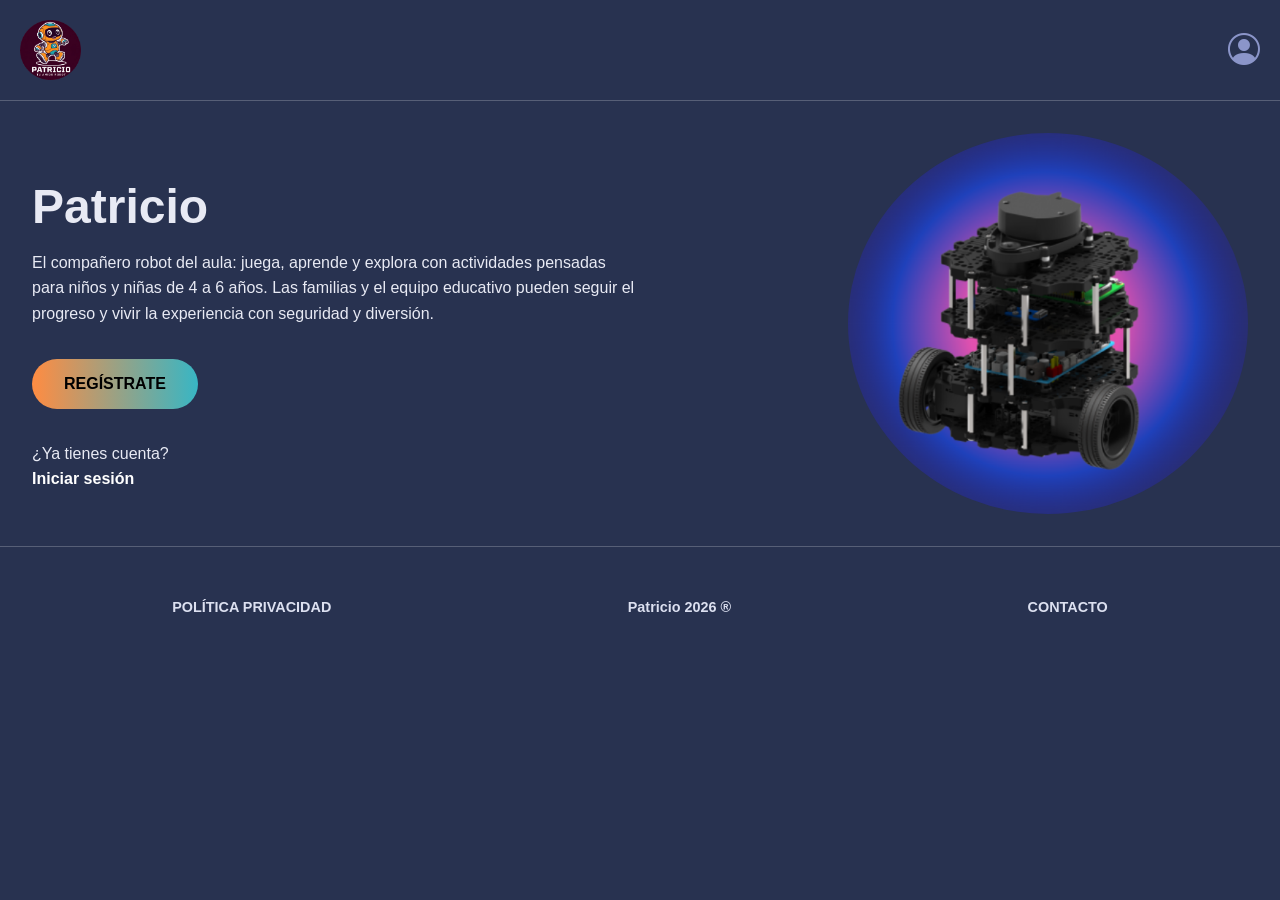
==== patricio_web/index.html @ 73c4fa8b "Creada la web" ====
<!DOCTYPE html>
<html lang="es">
<head>
  <meta charset="UTF-8">
  <meta name="description" content="Patricio: robot educativo para niños y niñas de 4 a 6 años.">
  <title>Patricio | Inicio</title>
  <link rel="stylesheet" href="css/styles_generales.css">
  <link rel="stylesheet" href="css/styles_index.css">
  <link rel="stylesheet" href="css/styles_login.css">
  <link href="https://cdn.jsdelivr.net/npm/bootstrap-icons/font/bootstrap-icons.css" rel="stylesheet">
  <link rel="icon" href="images/logo_patricio.png" type="image/png">
</head>
<body>
  <header>
    <a href="index.html">
  <img src="images/logo_patricio.png" alt="Patricio" class="logo">
</a>
    <div class="user-icon" id="userIcon">
      <i class="bi bi-person-circle"></i>
    </div>
  </header>

  <main>
    <section class="content">
      <h1>Patricio</h1>
      <p>
        El compañero robot del aula: juega, aprende y explora con actividades pensadas para
        niños y niñas de 4 a 6 años. Las familias y el equipo educativo pueden seguir el progreso
        y vivir la experiencia con seguridad y diversión.
      </p>
      <a  class="btn-registrate" id="openRegister">REGÍSTRATE</a>
      <p class="login-text">¿Ya tienes cuenta? <br> <a id="loginLink">Iniciar sesión</a></p>
    </section>

    <img src="images/robot.png" alt="Patricio, robot educativo" class="robot-img">
  </main>

  <footer>
    <a href="politica_privacidad.html">POLÍTICA PRIVACIDAD</a>
    <span>Patricio 2026 ®</span>
    <a href="contacto.html" class="contact-link">CONTACTO</a>
  </footer>

  <!-- Modal de Registro -->
  <div class="modal" id="registerModal">
    <div class="modal-content">
      <span class="close" id="closeRegister">&times;</span>
      <h2>Registrarse</h2>
      <div class="form-grid">
        <div class="nombre">
          <label for="nombre">Nombre</label>
          <input type="text" id="nombre" placeholder="Nombre (tutor o centro)*">
        </div>

        <div class="apellido">
          <label for="apellido">Apellido</label>
          <input type="text" id="apellido" placeholder="Apellido*">
        </div>

        <div class="email full-width">
          <label for="email">Email</label>
          <input type="email" id="email" placeholder="Email*">
        </div>

        <div class="sip">
          <label for="codigo_aula">Código de grupo o aula</label>
          <input type="text" id="codigo_aula" placeholder="Ej. AULA-AZUL-01*">
        </div>

        <div class="telefono">
          <label for="telefono">Teléfono</label>
          <input type="tel" id="telefono" placeholder="Teléfono (opcional)">
        </div>

        <div class="password1">
          <label for="password1">Contraseña</label>
          <input type="password" id="password1" placeholder="Contraseña*">
        </div>

        <div class="password2">
          <label for="password2">Repite la contraseña</label>
          <input type="password" id="password2" placeholder="Repite la contraseña*">
        </div>
      </div>
      <ul class="password-requirements">
        <li>➤ Mínimo 8 caracteres</li>
        <li>➤ Una letra mayúscula</li>
        <li>➤ Una letra minúscula</li>
        <li>➤ Un número</li>
      </ul>
      <p id="registroError" class="error-message"></p>
      <button id="registerBtn">Enviar</button>
    </div>
  </div>

  <!-- Modal de Login -->
  <div class="modal" id="loginModal">
    <div class="modal-content">
      <span class="close" id="closeModal">&times;</span>
      <h2>Iniciar sesión</h2>
      <img src="images/robot_login.png" alt="Patricio"><br><br>
      <label for="username">Usuario</label>
      <input type="text" id="username" placeholder="admin, educador o familia">
      <label for="password">Contraseña</label>
      <input type="password" id="password" placeholder="Contraseña">
      <p id="errorMessage" class="error-message"></p>
      <button id="loginBtn">Entrar</button>
    </div>
  </div>

  <script src="js/script_singup_login_logout.js"></script>
</body>
</html>
---- patricio_web/css/styles_generales.css ----
/* Paleta: azules y morados suaves (tono logo Patricio), sin rosa/magenta */
:root {
  --color-fondo: #283250;
  --color-borde-suave: rgba(255, 255, 255, 0.22);
  --color-icono-usuario: #8b95c9;
  --color-boton-inicio: #5d4e85;
  --color-boton-fin: #3d5f8c;
}

/*Body*/
body {
  margin: 0;
  font-family: 'Arial Black', sans-serif;
  background-color: var(--color-fondo);
  color: #e8eaf4;
  display: flex;
  flex-direction: column;
  height: 100vh;
}
/* Header */
header {
    display: flex;
    justify-content: space-between;
    align-items: center;
    padding: 1rem;
    border-bottom: 1px solid var(--color-borde-suave);
    height: 100px; /* Altura fija para header */
    padding: 0 20px; /* Espaciado interno opcional */
}

.logo {
    height: 60px;
    width: auto;
    max-width: min(260px, 55vw);
    object-fit: contain;
    display: block;
}

.user-icon {
    font-size: 2rem;
    cursor: pointer;
    color: var(--color-icono-usuario);
}

/* Footer */
footer {
    border-top: 1px solid var(--color-borde-suave);
    padding: 1rem;
    text-align: center;
    font-size: 0.9rem;
    display: flex;
    justify-content: space-around; /* Espaciado equitativo entre los elementos */
    align-items: center;
    padding: 10px 20px;
    height: 100px; /* Altura fija para footer */
}

footer a {
    text-decoration: none; /* Quitar subrayado */
    color: #dce0f0;
    font-weight: bold; /* Opcional: hacer el texto más visible */
    margin: 0 0.5rem;
}

footer span {
    text-decoration: none; /* Quitar subrayado */
    color: #dce0f0;
    font-weight: bold; /* Opcional: hacer el texto más visible */
}

/* Botones */
.boton {
  display: inline-block;
  background: linear-gradient(135deg, var(--color-boton-inicio) 0%, var(--color-boton-fin) 100%);
  padding: 1rem 2rem;
  color: #f4f5fb;
  font-weight: bold;
  border-radius: 30px;
  text-decoration: none;
  margin: 1rem 0;
  border: none; /* Eliminar cualquier borde predeterminado */
  outline: none; /* Eliminar el contorno al hacer clic */
}
---- patricio_web/css/styles_index.css ----
main {
    display: flex;
    justify-content: space-between;
    align-items: center;
    padding: 2rem;
}

.content {
    max-width: 50%;
}

h1 {
    font-size: 3rem;
    margin-bottom: 1rem;
}

p {
    font-size: 1rem;
    line-height: 1.6;
}

.btn-registrate {
    display: inline-block;
    background: linear-gradient(90deg, #ff8c42, #38b6c4);
    padding: 1rem 2rem;
    color: black;
    font-weight: bold;
    border-radius: 30px;
    text-decoration: none;
    margin: 1rem 0;
}

.login-text a {
    text-decoration: none; /* Quitar subrayado */
    color: white; /* Mantener el color */
    font-weight: bold; /* Opcional: hacer el texto más visible */
}

#loginModal h2 {
    border-bottom: 2px solid #ccc;
    padding-bottom: 0.5rem;
    margin-bottom: 1rem;
    text-align: center;
}

.robot-img {
    width: 400px;
    border-radius: 50%;
    animation: glow 2s ease-in-out infinite alternate;
}

@keyframes glow {
    from {
        filter: drop-shadow(0 0 10px #38b6c4);
    }
    to {
        filter: drop-shadow(0 0 28px #ff8c42);
    }
}

/* Modal Login */
.modal {
    display: none;
    position: fixed;
    z-index: 1000;
    left: 0;
    top: 0;
    width: 100%;
    height: 100%;
    background-color: rgba(0, 0, 0, 0.7);
    justify-content: center;
    align-items: center;
}

.modal-content {
    position: relative;
    background-color: #2c366b;
    padding: 2rem;
    border-radius: 10px;
    text-align: center;
    color: white;
    width: 300px;
}

.modal-content input {
    width: 80%;
    padding: 0.5rem;
    margin: 1rem 0;
    border-radius: 5px;
    border: none;
}

.modal-content button {
    background: linear-gradient(90deg, #ff8c42, #38b6c4);
    border: none;
    padding: 0.5rem 1rem;
    font-weight: bold;
    cursor: pointer;
    border-radius: 20px;
}

.close {
    position: absolute;
    top: 10px;
    right: 10px;
    font-size: 1.5rem;
    cursor: pointer;
    color: #fff;
    background: none;
    border: none;
}

.error-message {
    color: red;
    font-size: 14px;
    margin-top: 10px;
    display: none;
}

.password-requirements {
    list-style: none;
    padding-left: 0;
    text-align: left;
    font-size: 13px;
    color: #ddd;
    margin-top: 10px;
    margin-bottom: 10px;
}

.password-requirements li::before {
    content: "✓ ";
    color: #bbb;
}

.form-grid {
    display: grid;
    grid-template-columns: 1fr 1fr;
    gap: 10px;
    margin-bottom: 1rem;
}

.form-grid input {
    padding: 0.5rem;
    border: 1px solid #ccc;
    border-radius: 5px;
    font-size: 1rem;
    width: 100%;
}

.modal-content input {
    width: 90%;
}

.full-width {
    grid-column: span 2;
}

#email {
    width: 95%;
}

.password1 {
    display: flex;
    flex-direction: column;
    justify-content: space-between;
    height: 100%;
}

.password1 label {
    display: flex;
    align-items: center;
    justify-content: center;
    height: 50%;
}

.password1 input {
    align-self: flex-end;
}
---- patricio_web/css/styles_login.css ----
/* Modal Login */
.modal {
    display: none;
    position: fixed;
    z-index: 1000;
    left: 0;
    top: 0;
    width: 100%;
    height: 100%;
    background-color: rgba(0, 0, 0, 0.7);
    justify-content: center;
    align-items: center;
}

.modal-content {
    position: relative;
    background-color: #2c366b;
    padding: 2rem;
    border-radius: 10px;
    text-align: center;
    color: white;
    width: 300px;
}

.modal-content input {
    width: 80%;
    padding: 0.5rem;
    margin: 1rem 0;
    border-radius: 5px;
    border: none;
}

.modal-content button {
    background: linear-gradient(90deg, #a833ff, #ff298a);
    border: none;
    padding: 0.5rem 1rem;
    font-weight: bold;
    cursor: pointer;
    border-radius: 20px;
}

.close {
    position: absolute;
    top: 10px;
    right: 10px;
    font-size: 1.5rem;
    cursor: pointer;
    color: #fff;
    background: none;
    border: none;
}

.error-message {
    color: red;
    font-size: 14px;
    margin-top: 10px;
    display: none;
}

.password-requirements {
    list-style: none;
    padding-left: 0;
    text-align: left;
    font-size: 13px;
    color: #ddd;
    margin-top: 10px;
    margin-bottom: 10px;
}

.password-requirements li::before {
    content: "✓ ";
    color: #bbb;
}

.form-grid {
    display: grid;
    grid-template-columns: 1fr 1fr;
    gap: 10px;
    margin-bottom: 1rem;
}

.form-grid input {
    padding: 0.5rem;
    border: 1px solid #ccc;
    border-radius: 5px;
    font-size: 1rem;
    width: 100%;
}

.modal-content input {
    width: 90%;
}

.full-width {
    grid-column: span 2;
}

#email {
    width: 95%;
}

.password1 {
    display: flex;
    flex-direction: column;
    justify-content: space-between;
    height: 100%;
}

.password1 label {
    display: flex;
    align-items: center;
    justify-content: center;
    height: 50%;
}

.password1 input {
    align-self: flex-end;
}
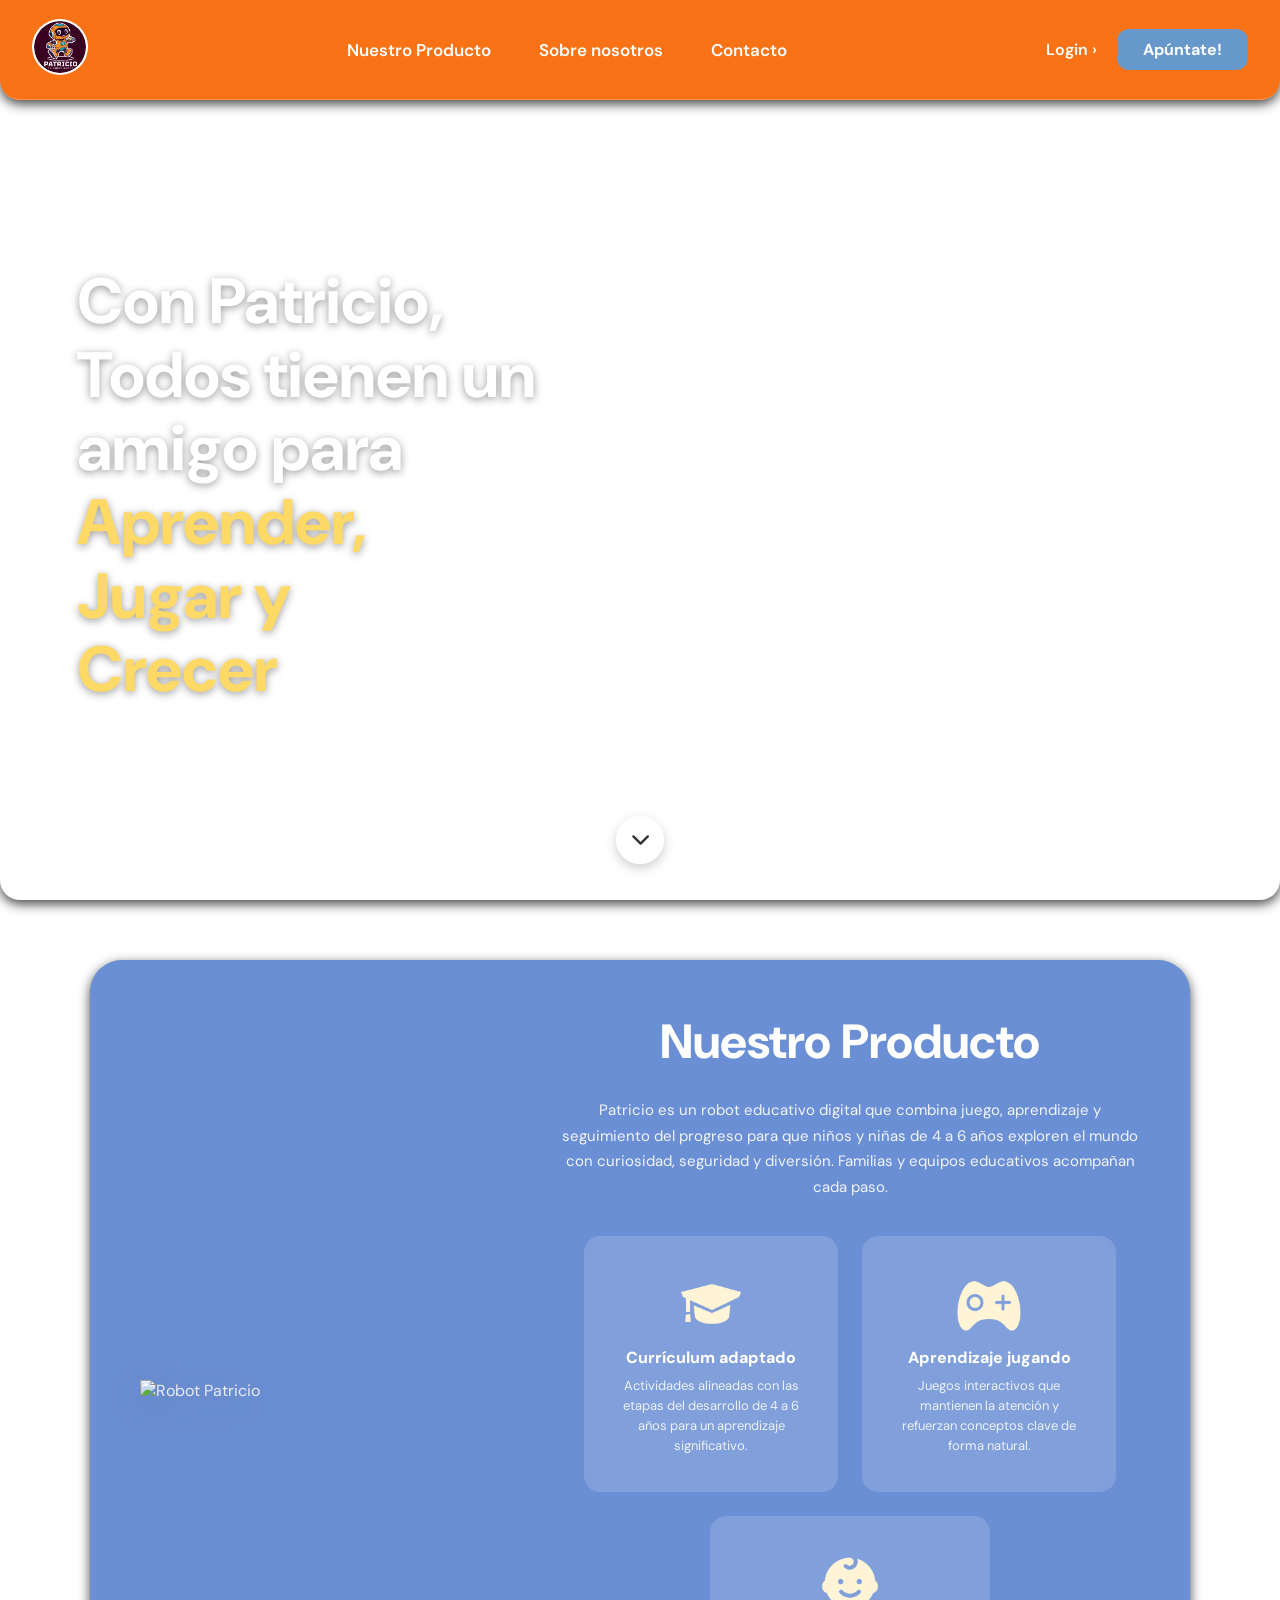
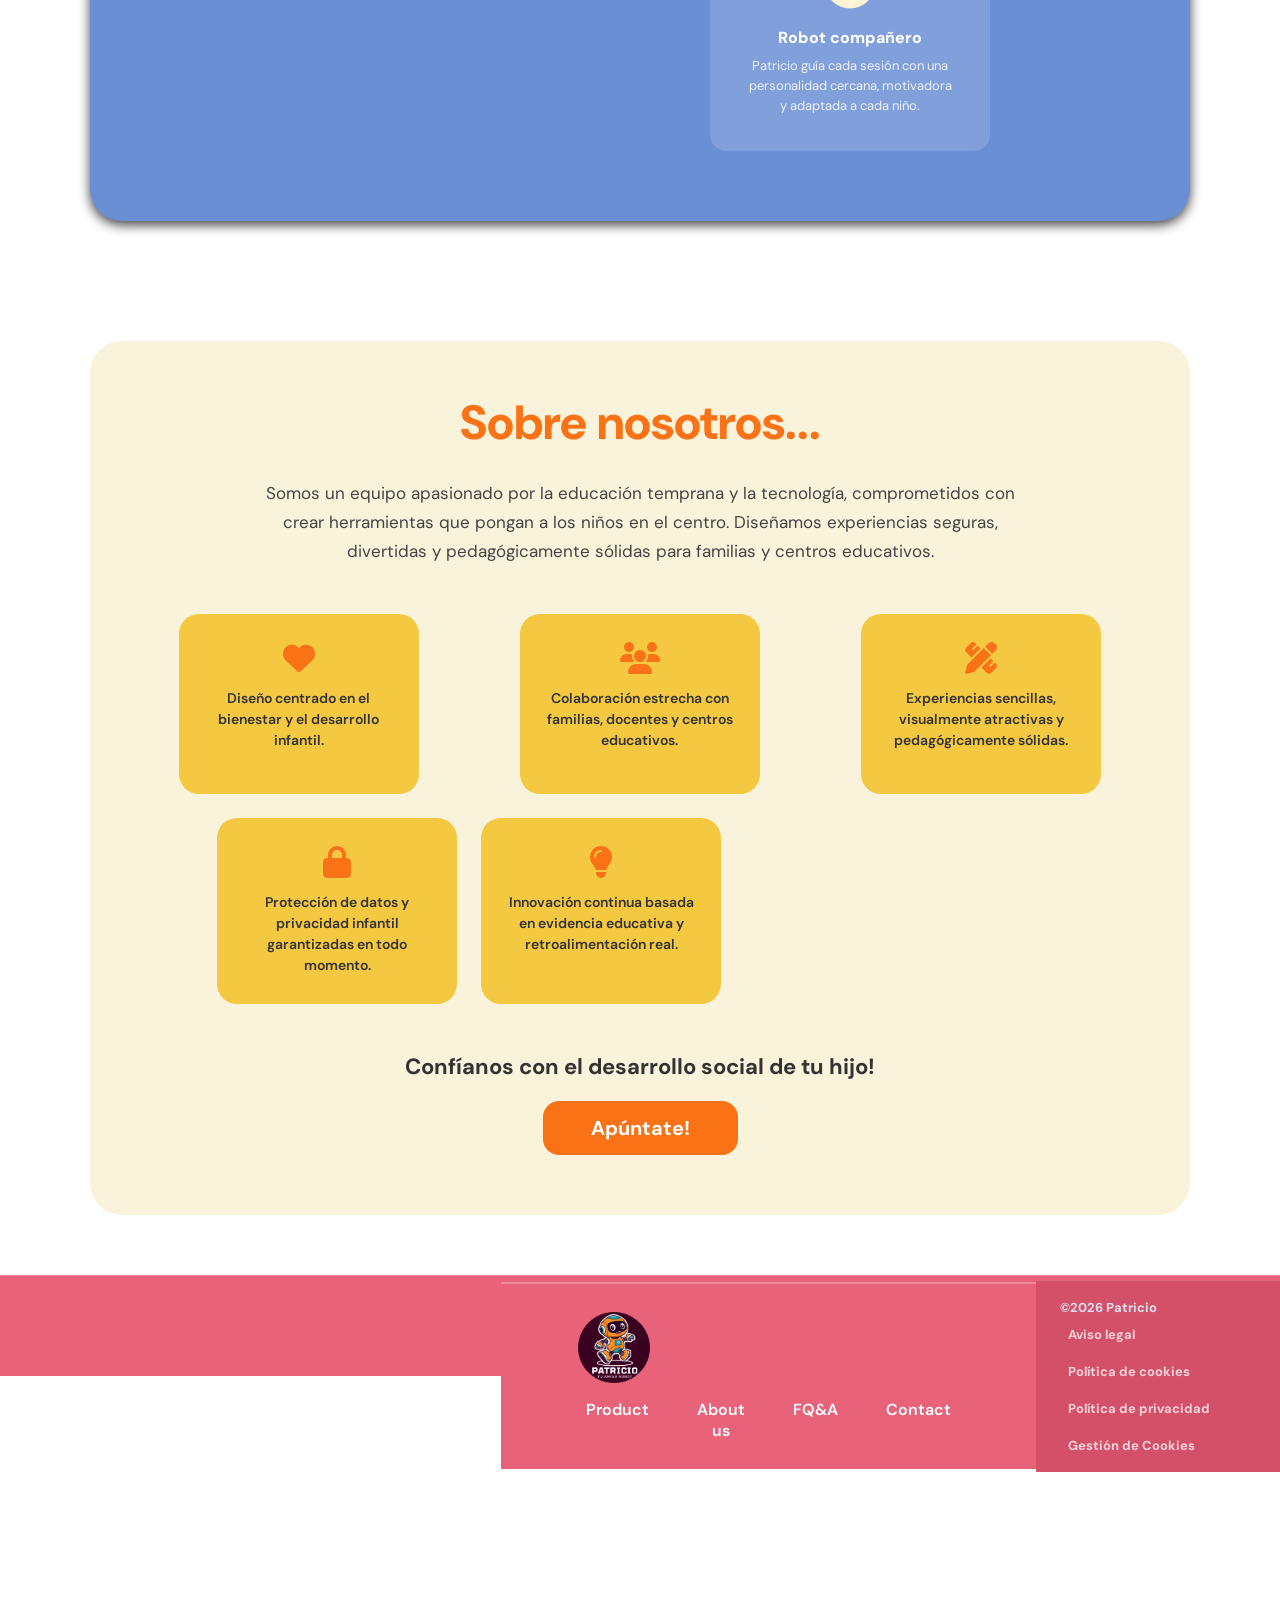
==== commit bb0bb509: "evolucion de index.html" ====
--- a/patricio_web/index.html
+++ b/patricio_web/index.html
@@ -2,112 +2,198 @@
 <html lang="es">
 <head>
   <meta charset="UTF-8">
+  <meta name="viewport" content="width=device-width, initial-scale=1.0">
   <meta name="description" content="Patricio: robot educativo para niños y niñas de 4 a 6 años.">
   <title>Patricio | Inicio</title>
+
   <link rel="stylesheet" href="css/styles_generales.css">
   <link rel="stylesheet" href="css/styles_index.css">
-  <link rel="stylesheet" href="css/styles_login.css">
-  <link href="https://cdn.jsdelivr.net/npm/bootstrap-icons/font/bootstrap-icons.css" rel="stylesheet">
+  <link rel="stylesheet" href="https://cdnjs.cloudflare.com/ajax/libs/font-awesome/6.4.0/css/all.min.css">
+  <link rel="preconnect" href="https://fonts.googleapis.com">
+  <link rel="preconnect" href="https://fonts.gstatic.com" crossorigin>
+  <link href="https://fonts.googleapis.com/css2?family=DM+Sans:wght@400;500;600;700;800&display=swap" rel="stylesheet">
+  <link href="https://fonts.googleapis.com/css2?family=Nunito:wght@400;600;700;800;900&family=Baloo+2:wght@700;800&display=swap" rel="stylesheet">
   <link rel="icon" href="images/logo_patricio.png" type="image/png">
 </head>
 <body>
-  <header>
-    <a href="index.html">
-  <img src="images/logo_patricio.png" alt="Patricio" class="logo">
-</a>
-    <div class="user-icon" id="userIcon">
-      <i class="bi bi-person-circle"></i>
+
+  <!-- ── NAVBAR ── -->
+  <header class="navbar">
+    <div class="nav-left">
+      <a href="index.html">
+        <img src="images/logo_patricio.png" class="logo-circle" alt="Patricio logo">
+      </a>
+    </div>
+
+    <nav class="nav-links">
+      <a href="#producto">Nuestro Producto</a>
+      <a href="#sobre">Sobre nosotros</a>
+      <a href="#contacto">Contacto</a>
+    </nav>
+
+    <div class="nav-right">
+      <a class="login" href="login.html">Login ›</a>
+      <a class="btn-signup" href="registro.html">Apúntate!</a>
     </div>
   </header>
 
-  <main>
-    <section class="content">
-      <h1>Patricio</h1>
-      <p>
-        El compañero robot del aula: juega, aprende y explora con actividades pensadas para
-        niños y niñas de 4 a 6 años. Las familias y el equipo educativo pueden seguir el progreso
-        y vivir la experiencia con seguridad y diversión.
+
+  <!-- ── HERO ── -->
+  <section class="hero">
+    <img src="images/children.png" class="hero-bg" alt="Niños jugando con Patricio">
+    <div class="hero-content">
+      <h1>Con Patricio,<br>Todos tienen un<br>amigo para<br><span>Aprender,<br>Jugar y<br>Crecer</span></h1>
+    </div>
+    <a href="#producto" class="hero-scroll-btn">
+      <i class="fa-solid fa-chevron-down"></i>
+    </a>
+  </section>
+
+
+  <!-- ── DECORATIVE DOODLES DIVIDER ── -->
+  <div class="doodle-divider1"></div>
+
+
+  <!-- ── NUESTRO PRODUCTO ── -->
+  <section id="producto" class="section-producto">
+    <div class="producto-card">
+      <div class="producto-inner">
+
+        <div class="producto-img-col">
+          <img src="images/bot 1.png" alt="Robot Patricio" class="producto-robot">
+        </div>
+
+        <div class="producto-text-col">
+          <h2 class="section-title center">Nuestro Producto</h2>
+          <p class="producto-desc">
+            Patricio es un robot educativo digital que combina juego, aprendizaje y seguimiento del progreso
+            para que niños y niñas de 4 a 6 años exploren el mundo con curiosidad, seguridad y diversión.
+            Familias y equipos educativos acompañan cada paso.
+          </p>
+
+          <div class="producto-grid1">
+            <div class="feature-v">
+              <img src="images/icons8-graduation-cap-100.png" alt="Robot Patricio" class="icon-feature">
+              <h4>Currículum adaptado</h4>
+              <p>Actividades alineadas con las etapas del desarrollo de 4 a 6 años para un aprendizaje significativo.</p>
+            </div>
+            <div class="feature-v">
+              <img src="images/icons8-game-100.png" alt="Robot Patricio" class="icon-feature">
+              <h4>Aprendizaje jugando</h4>
+              <p>Juegos interactivos que mantienen la atención y refuerzan conceptos clave de forma natural.</p>
+            </div>
+          </div>
+          <div class="producto-grid2">
+            <div class="feature-v">
+              <img src="images/icons8-child-100.png" alt="Robot Patricio" class="icon-feature">
+              <h4>Robot compañero</h4>
+              <p>Patricio guía cada sesión con una personalidad cercana, motivadora y adaptada a cada niño.</p>
+            </div>
+          </div>
+        </div>
+
+      </div>
+    </div>
+  </section>
+
+
+  <!-- ── DECORATIVE DOODLES DIVIDER ── -->
+  <div class="doodle-divider doodle-divider--flip"></div>
+
+
+  <!-- ── SOBRE NOSOTROS ── -->
+  <section id="sobre" class="section-nosotros">
+    <div class="nosotros-card">
+
+      <h2 class="section-title orange">Sobre nosotros...</h2>
+      <p class="nosotros-desc">
+        Somos un equipo apasionado por la educación temprana y la tecnología, comprometidos con crear
+        herramientas que pongan a los niños en el centro. Diseñamos experiencias seguras, divertidas
+        y pedagógicamente sólidas para familias y centros educativos.
       </p>
-      <a  class="btn-registrate" id="openRegister">REGÍSTRATE</a>
-      <p class="login-text">¿Ya tienes cuenta? <br> <a id="loginLink">Iniciar sesión</a></p>
-    </section>
 
-    <img src="images/robot.png" alt="Patricio, robot educativo" class="robot-img">
-  </main>
+      <div class="nosotros-grid">
+        <div class="nosotros-card-item">
+          <i class="fa-solid fa-heart icon-feature"></i>
+          <p>Diseño centrado en el bienestar y el desarrollo infantil.</p>
+        </div>
+        <div class="nosotros-card-item">
+          <i class="fa-solid fa-users icon-feature"></i>
+          <p>Colaboración estrecha con familias, docentes y centros educativos.</p>
+        </div>
+        <div class="nosotros-card-item">
+          <i class="fa-solid fa-pen-ruler icon-feature"></i>
+          <p>Experiencias sencillas, visualmente atractivas y pedagógicamente sólidas.</p>
+        </div>
+        <div class="nosotros-card-item">
+          <i class="fa-solid fa-lock icon-feature"></i>
+          <p>Protección de datos y privacidad infantil garantizadas en todo momento.</p>
+        </div>
+        <div class="nosotros-card-item">
+          <i class="fa-solid fa-lightbulb icon-feature"></i>
+          <p>Innovación continua basada en evidencia educativa y retroalimentación real.</p>
+        </div>
+      </div>
 
-  <footer>
-    <a href="politica_privacidad.html">POLÍTICA PRIVACIDAD</a>
-    <span>Patricio 2026 ®</span>
-    <a href="contacto.html" class="contact-link">CONTACTO</a>
+      <div class="nosotros-cta">
+        <p><strong>Confíanos con el desarrollo social de tu hijo!</strong></p>
+        <a class="btn-signup btn-cta-large" href="registro.html">Apúntate!</a>
+      </div>
+
+    </div>
+  </section>
+
+
+  <!-- ── CONTACTO / FOOTER ── -->
+  <footer id="contacto" class="contact-section">
+    <div class="contact-wrapper">
+
+      <div class="contact-left">
+        <h2 class="contact-title">¡Contáctanos!</h2>
+        <p class="contact-phone">Tel : +34 965 258 736</p>
+        <p class="contact-text">Puedes escribirnos desde aquí :</p>
+        <ul class="contact-list">
+          <li>info@patricio.edu</li>
+          <li>soporte@patricio.edu</li>
+          <li>centros@patricio.edu</li>
+        </ul>
+      </div>
+
+      <div class="contact-right">
+        <p class="map-label">Nos puedes encontrar aquí :</p>
+        <div class="contact-map-container">
+          <iframe
+            src="https://www.google.com/maps/embed?pb=!1m18!1m12!1m3!1d3037.6!2d-3.703!3d40.416!2m3!1f0!2f0!3f0!3m2!1i1024!2i768!4f13.1!3m3!1m2!1s0x0%3A0x0!2zNDDCsDI0JzU4LjAiTiAzwrA0MicxMC44Ilc!5e0!3m2!1ses!2ses!4v1600000000000"
+            width="100%" height="100%" frameborder="0" style="border:0;" allowfullscreen>
+          </iframe>
+        </div>
+      </div>
+
+    </div>
+
+    <!-- Footer bottom -->
+    <div class="footer-bottom">
+      <img src="images/logo_patricio.png" class="footer-logo" alt="Patricio logo">
+      <div class="footer-links">
+        <a href="#producto">Product</a>
+        <a href="#sobre">About us</a>
+        <a href="#">FQ&A</a>
+        <a href="#contacto">Contact</a>
+      </div>
+    </div>
+
+    <div class="footer-legal">
+      <div class="legal-container">
+        <span>©2026 Patricio</span>
+        <div class="legal-links">
+          <a href="#">Aviso legal</a>
+          <a href="#">Política de cookies</a>
+          <a href="politica_privacidad.html">Política de privacidad</a>
+          <a href="#">Gestión de Cookies</a>
+        </div>
+      </div>
+    </div>
   </footer>
 
-  <!-- Modal de Registro -->
-  <div class="modal" id="registerModal">
-    <div class="modal-content">
-      <span class="close" id="closeRegister">&times;</span>
-      <h2>Registrarse</h2>
-      <div class="form-grid">
-        <div class="nombre">
-          <label for="nombre">Nombre</label>
-          <input type="text" id="nombre" placeholder="Nombre (tutor o centro)*">
-        </div>
-
-        <div class="apellido">
-          <label for="apellido">Apellido</label>
-          <input type="text" id="apellido" placeholder="Apellido*">
-        </div>
-
-        <div class="email full-width">
-          <label for="email">Email</label>
-          <input type="email" id="email" placeholder="Email*">
-        </div>
-
-        <div class="sip">
-          <label for="codigo_aula">Código de grupo o aula</label>
-          <input type="text" id="codigo_aula" placeholder="Ej. AULA-AZUL-01*">
-        </div>
-
-        <div class="telefono">
-          <label for="telefono">Teléfono</label>
-          <input type="tel" id="telefono" placeholder="Teléfono (opcional)">
-        </div>
-
-        <div class="password1">
-          <label for="password1">Contraseña</label>
-          <input type="password" id="password1" placeholder="Contraseña*">
-        </div>
-
-        <div class="password2">
-          <label for="password2">Repite la contraseña</label>
-          <input type="password" id="password2" placeholder="Repite la contraseña*">
-        </div>
-      </div>
-      <ul class="password-requirements">
-        <li>➤ Mínimo 8 caracteres</li>
-        <li>➤ Una letra mayúscula</li>
-        <li>➤ Una letra minúscula</li>
-        <li>➤ Un número</li>
-      </ul>
-      <p id="registroError" class="error-message"></p>
-      <button id="registerBtn">Enviar</button>
-    </div>
-  </div>
-
-  <!-- Modal de Login -->
-  <div class="modal" id="loginModal">
-    <div class="modal-content">
-      <span class="close" id="closeModal">&times;</span>
-      <h2>Iniciar sesión</h2>
-      <img src="images/robot_login.png" alt="Patricio"><br><br>
-      <label for="username">Usuario</label>
-      <input type="text" id="username" placeholder="admin, educador o familia">
-      <label for="password">Contraseña</label>
-      <input type="password" id="password" placeholder="Contraseña">
-      <p id="errorMessage" class="error-message"></p>
-      <button id="loginBtn">Entrar</button>
-    </div>
-  </div>
-
-  <script src="js/script_singup_login_logout.js"></script>
 </body>
-</html>
+</html>
--- a/patricio_web/css/styles_index.css
+++ b/patricio_web/css/styles_index.css
@@ -1,178 +1,545 @@
-main {
-    display: flex;
-    justify-content: space-between;
-    align-items: center;
-    padding: 2rem;
-}
-
-.content {
-    max-width: 50%;
-}
-
-h1 {
-    font-size: 3rem;
-    margin-bottom: 1rem;
-}
-
-p {
-    font-size: 1rem;
-    line-height: 1.6;
-}
-
-.btn-registrate {
-    display: inline-block;
-    background: linear-gradient(90deg, #ff8c42, #38b6c4);
-    padding: 1rem 2rem;
-    color: black;
-    font-weight: bold;
-    border-radius: 30px;
-    text-decoration: none;
-    margin: 1rem 0;
-}
-
-.login-text a {
-    text-decoration: none; /* Quitar subrayado */
-    color: white; /* Mantener el color */
-    font-weight: bold; /* Opcional: hacer el texto más visible */
-}
-
-#loginModal h2 {
-    border-bottom: 2px solid #ccc;
-    padding-bottom: 0.5rem;
-    margin-bottom: 1rem;
-    text-align: center;
-}
-
-.robot-img {
-    width: 400px;
-    border-radius: 50%;
-    animation: glow 2s ease-in-out infinite alternate;
-}
-
-@keyframes glow {
-    from {
-        filter: drop-shadow(0 0 10px #38b6c4);
-    }
-    to {
-        filter: drop-shadow(0 0 28px #ff8c42);
-    }
-}
-
-/* Modal Login */
-.modal {
-    display: none;
-    position: fixed;
-    z-index: 1000;
-    left: 0;
-    top: 0;
-    width: 100%;
-    height: 100%;
-    background-color: rgba(0, 0, 0, 0.7);
-    justify-content: center;
-    align-items: center;
-}
-
-.modal-content {
-    position: relative;
-    background-color: #2c366b;
-    padding: 2rem;
-    border-radius: 10px;
-    text-align: center;
-    color: white;
-    width: 300px;
-}
-
-.modal-content input {
-    width: 80%;
-    padding: 0.5rem;
-    margin: 1rem 0;
-    border-radius: 5px;
-    border: none;
-}
-
-.modal-content button {
-    background: linear-gradient(90deg, #ff8c42, #38b6c4);
-    border: none;
-    padding: 0.5rem 1rem;
-    font-weight: bold;
-    cursor: pointer;
-    border-radius: 20px;
-}
-
-.close {
-    position: absolute;
-    top: 10px;
-    right: 10px;
-    font-size: 1.5rem;
-    cursor: pointer;
-    color: #fff;
-    background: none;
-    border: none;
-}
-
-.error-message {
-    color: red;
-    font-size: 14px;
-    margin-top: 10px;
-    display: none;
-}
-
-.password-requirements {
-    list-style: none;
-    padding-left: 0;
-    text-align: left;
-    font-size: 13px;
-    color: #ddd;
-    margin-top: 10px;
-    margin-bottom: 10px;
-}
-
-.password-requirements li::before {
-    content: "✓ ";
-    color: #bbb;
-}
-
-.form-grid {
-    display: grid;
-    grid-template-columns: 1fr 1fr;
-    gap: 10px;
-    margin-bottom: 1rem;
-}
-
-.form-grid input {
-    padding: 0.5rem;
-    border: 1px solid #ccc;
-    border-radius: 5px;
-    font-size: 1rem;
-    width: 100%;
-}
-
-.modal-content input {
-    width: 90%;
-}
-
-.full-width {
-    grid-column: span 2;
-}
-
-#email {
-    width: 95%;
-}
-
-.password1 {
-    display: flex;
-    flex-direction: column;
-    justify-content: space-between;
-    height: 100%;
-}
-
-.password1 label {
-    display: flex;
-    align-items: center;
-    justify-content: center;
-    height: 50%;
-}
-
-.password1 input {
-    align-self: flex-end;
+/* ======================================================
+   RESET
+   ====================================================== */
+* { box-sizing: border-box; margin: 0; padding: 0; }
+html, body { width: 100%; height: 100%; }
+body {
+  font-family: 'DM Sans', 'Nunito', sans-serif;
+  background-color: #ffffff;
+  overflow-x: hidden;
+}
+
+/* ======================================================
+   NAVBAR
+   ====================================================== */
+.navbar {
+  position: fixed;
+  top: 0; left: 0;
+  width: 100%;
+  z-index: 9999;
+  padding: 8px 32px;
+  background-color: #F97316;
+  display: flex;
+  align-items: center;
+  justify-content: space-between;
+  gap: 40px;
+  border-radius: 0 0 20px 20px;
+  box-shadow: 0 4px 12px #444444;
+}
+
+.nav-left { display: flex; align-items: center; }
+
+.logo-circle {
+  height: 56px;
+  width: 56px;
+  object-fit: contain;
+  border-radius: 50%;
+  background: #fff;
+  padding: 2px;
+}
+
+.nav-links {
+  display: flex;
+  gap: 48px;
+  flex: 1;
+  justify-content: center;
+}
+
+.nav-links a {
+  text-decoration: none;
+  font-size: 17px;
+  font-family: 'DM Sans', 'Nunito', sans-serif;
+  color: #ffffff;
+  font-weight: 600;
+  transition: opacity 0.2s;
+}
+.nav-links a:hover { opacity: 0.8; }
+
+.nav-right {
+  display: flex;
+  align-items: center;
+  gap: 20px;
+}
+
+.login {
+  color: #ffffff;
+  font-size: 16px;
+  font-family: 'DM Sans', 'Nunito', sans-serif;
+  font-weight: 600;
+  text-decoration: none;
+  transition: opacity 0.2s;
+}
+.login:hover { opacity: 0.8; }
+
+.btn-signup {
+  background-color: #6698CC;
+  border: none;
+  padding: 10px 26px;
+  border-radius: 12px;
+  font-size: 16px;
+  font-family: 'DM Sans', 'Nunito', sans-serif;
+  font-weight: 700;
+  cursor: pointer;
+  color: #ffffff;
+  transition: 0.2s ease;
+  white-space: nowrap;
+  text-decoration: none;
+  display: inline-block;
+}
+.btn-signup:hover { background-color: #B4B534; }
+
+@media (max-width: 900px) {
+  .navbar { padding: 8px 20px; gap: 20px; }
+  .nav-links { gap: 24px; }
+  .logo-circle { height: 48px; width: 48px; }
+}
+@media (max-width: 700px) {
+  .nav-links { display: none; }
+  .navbar { padding: 8px 16px; }
+}
+
+
+/* ======================================================
+   HERO
+   ====================================================== */
+.hero {
+  position: absolute;
+  width: 100%;
+  height: 100vh;
+  overflow: hidden;
+  display: flex;
+  align-items: center;
+  justify-content: flex-start;
+  padding-top: 72px;
+  border-radius: 0 0 20px 20px;
+  box-shadow: 0 4px 12px #444444;
+}
+
+.hero-bg {
+  position: absolute;
+  top: 0; left: 0;
+  width: 100%; height: 100%;
+  object-fit: cover;
+  filter: brightness(0.6);
+  z-index: 1;
+}
+
+.hero-content {
+  position: relative;
+  z-index: 2;
+  padding-left: 6%;
+  color: #ffffff;
+}
+
+.hero-content h1 {
+  font-family: 'DM Sans', 'Nunito', sans-serif;
+  font-size: clamp(2.4rem, 5vw, 4.2rem);
+  font-weight: 800;
+  line-height: 1.15;
+  text-shadow: 0 2px 8px rgba(0,0,0,0.4);
+}
+
+.hero-content h1 span {
+  color: #FFD966;
+}
+
+.hero-scroll-btn {
+  position: absolute;
+  bottom: 36px;
+  left: 50%;
+  transform: translateX(-50%);
+  z-index: 3;
+  width: 48px; height: 48px;
+  border-radius: 50%;
+  background: rgba(255,255,255,0.85);
+  display: flex;
+  align-items: center;
+  justify-content: center;
+  color: #333;
+  font-size: 1.2rem;
+  text-decoration: none;
+  box-shadow: 0 4px 12px rgba(0,0,0,0.2);
+  transition: background 0.2s;
+  animation: bounce 2s infinite;
+}
+.hero-scroll-btn:hover { background: #fff; }
+
+@keyframes bounce {
+  0%, 100% { transform: translateX(-50%) translateY(0); }
+  50%       { transform: translateX(-50%) translateY(8px); }
+}
+
+@media (max-width: 600px) {
+  .hero-content h1 { font-size: 2rem; }
+}
+
+
+/* ======================================================
+   DOODLE DIVIDER
+   ====================================================== */
+.doodle-divider1 {
+  width: 100%;
+  height: 80px;
+  background-image: url("data:image/svg+xml,%3Csvg xmlns='http://www.w3.org/2000/svg' width='1200' height='80'%3E%3Cpath d='M0 40 Q 60 10 120 40 Q 180 70 240 40 Q 300 10 360 40 Q 420 70 480 40 Q 540 10 600 40 Q 660 70 720 40 Q 780 10 840 40 Q 900 70 960 40 Q 1020 10 1080 40 Q 1140 70 1200 40' fill='none' stroke='%23F97316' stroke-width='3' opacity='0.3'/%3E%3Ccircle cx='100' cy='20' r='6' fill='%23FFD966' opacity='0.6'/%3E%3Ccircle cx='300' cy='60' r='4' fill='%23A7C575' opacity='0.6'/%3E%3Ccircle cx='500' cy='15' r='7' fill='%23CBCBF3' opacity='0.7'/%3E%3Ccircle cx='700' cy='65' r='5' fill='%23F97316' opacity='0.5'/%3E%3Ccircle cx='900' cy='20' r='6' fill='%23FFD966' opacity='0.6'/%3E%3Ccircle cx='1100' cy='55' r='4' fill='%23A7C575' opacity='0.6'/%3E%3C/svg%3E");
+  background-repeat: repeat-x;
+  background-size: 1200px 80px;
+  margin-top: 100vh;
+}
+.doodle-divider {
+  width: 100%;
+  height: 80px;
+  background-image: url("data:image/svg+xml,%3Csvg xmlns='http://www.w3.org/2000/svg' width='1200' height='80'%3E%3Cpath d='M0 40 Q 60 10 120 40 Q 180 70 240 40 Q 300 10 360 40 Q 420 70 480 40 Q 540 10 600 40 Q 660 70 720 40 Q 780 10 840 40 Q 900 70 960 40 Q 1020 10 1080 40 Q 1140 70 1200 40' fill='none' stroke='%23F97316' stroke-width='3' opacity='0.3'/%3E%3Ccircle cx='100' cy='20' r='6' fill='%23FFD966' opacity='0.6'/%3E%3Ccircle cx='300' cy='60' r='4' fill='%23A7C575' opacity='0.6'/%3E%3Ccircle cx='500' cy='15' r='7' fill='%23CBCBF3' opacity='0.7'/%3E%3Ccircle cx='700' cy='65' r='5' fill='%23F97316' opacity='0.5'/%3E%3Ccircle cx='900' cy='20' r='6' fill='%23FFD966' opacity='0.6'/%3E%3Ccircle cx='1100' cy='55' r='4' fill='%23A7C575' opacity='0.6'/%3E%3C/svg%3E");
+  background-repeat: repeat-x;
+  background-size: 1200px 80px;
+}
+.doodle-divider--flip { transform: scaleX(-1); }
+
+
+/* ======================================================
+   NUESTRO PRODUCTO
+   ====================================================== */
+.section-producto {
+  padding: 60px 20px;
+  background-color: #ffffff;
+}
+
+.producto-card {
+  background-color: #6B8FD4;
+  border-radius: 32px;
+  max-width: 1100px;
+  margin: 0 auto;
+  padding: 50px;
+  box-shadow: 0 4px 12px #444444;
+}
+
+.producto-inner {
+  display: flex;
+  align-items: center;
+  gap: 20px;
+}
+
+.producto-img-col {
+  flex-shrink: 0;
+  display: flex;
+  align-items: center;
+  justify-content: center;
+}
+
+.producto-robot {
+  width: 400px;
+  object-fit: contain;
+  filter: drop-shadow(0 8px 20px rgba(0,0,0,0.25));
+}
+
+.producto-text-col { flex: 1; }
+
+.section-title {
+  font-family: 'DM Sans', 'Nunito', sans-serif;
+  font-size: 3rem;
+  font-weight: 800;
+  color: #ffffff;
+  margin-bottom: 25px;
+}
+.section-title.center { text-align: center; }
+.section-title.orange { color: #F97316; }
+
+.producto-desc {
+  font-family: 'DM Sans', 'Nunito', sans-serif;
+  font-size: 15px;
+  color: rgba(255,255,255,0.9);
+  line-height: 1.7;
+  margin-bottom: 36px;
+  text-align: center;
+}
+
+.producto-grid1 {
+  display: grid;
+  grid-template-columns: repeat(2, 1fr);
+  gap: 24px;
+  margin: 24px;
+}
+.producto-grid2 {
+  display: grid;
+  grid-template-columns: repeat(1, 1fr);
+  margin: 20px 150px;
+}
+
+.feature-v {
+  background: rgba(255,255,255,0.15);
+  border-radius: 16px;
+  padding: 35px 35px;
+  text-align: center;
+  backdrop-filter: blur(4px);
+  transition: transform 0.2s;
+}
+.feature-v:hover { transform: translateY(-4px); }
+
+.icon-feature {
+  text-align: center;
+  width : 4rem;
+  margin: 0 auto 12px;
+  display: block;
+  transition: transform 0.3s ease, color 0.3s ease;
+}
+.feature-v:hover .icon-feature { transform: scale(1.15); color: #FFD966; }
+
+.feature-v h4 {
+  font-family: 'DM Sans', 'Nunito', sans-serif;
+  font-size: 16px;
+  font-weight: 800;
+  color: #ffffff;
+  margin-bottom: 8px;
+}
+
+.feature-v p {
+  font-family: 'DM Sans', 'Nunito', sans-serif;
+  font-size: 13px;
+  color: rgba(255,255,255,0.85);
+  line-height: 1.55;
+}
+
+@media (max-width: 900px) {
+  .producto-inner { flex-direction: column; align-items: center; }
+  .producto-robot { width: 200px; }
+  .producto-grid { grid-template-columns: 1fr; }
+  .producto-card { padding: 36px 24px; }
+}
+
+
+/* ======================================================
+   SOBRE NOSOTROS
+   ====================================================== */
+.section-nosotros {
+  padding: 60px 20px;
+  background-color: #ffffff;
+}
+
+.nosotros-card {
+  background-color: #F9F3DC;
+  border-radius: 32px;
+  max-width: 1100px;
+  margin: 0 auto;
+  padding: 50px 50px 60px;
+  text-align: center;
+}
+
+.nosotros-desc {
+  font-family: 'DM Sans', 'Nunito', sans-serif;
+  max-width: 750px;
+  margin: 0 auto 48px;
+  font-size: 17px;
+  color: #444;
+  line-height: 1.7;
+}
+
+.nosotros-grid {
+  display: grid;
+  grid-template-columns: repeat(3, 1fr);
+  gap: 24px;
+  justify-items: center;
+  margin-bottom: 48px;
+}
+
+.nosotros-grid > div:nth-child(4) { grid-column: 1; justify-self: end; }
+.nosotros-grid > div:nth-child(5) { grid-column: 2; justify-self: start; }
+
+.nosotros-card-item {
+  background-color: #F5C842;
+  border-radius: 20px;
+  padding: 28px 20px;
+  width: 240px;
+  min-height: 180px;
+  display: flex;
+  flex-direction: column;
+  align-items: center;
+  gap: 14px;
+  transition: transform 0.3s ease;
+}
+.nosotros-card-item:hover { transform: translateY(-5px); }
+.nosotros-card-item:hover .icon-feature { transform: scale(1.15); color: #F97316; }
+
+.nosotros-card-item .icon-feature {
+  font-size: 2rem;
+  color: #F97316;
+  margin-bottom: 0;
+}
+
+.nosotros-card-item p {
+  font-family: 'DM Sans', 'Nunito', sans-serif;
+  font-size: 14px;
+  color: #333;
+  line-height: 1.5;
+  font-weight: 600;
+}
+
+.nosotros-cta {
+  margin-top: 20px;
+  text-align: center;
+}
+.nosotros-cta p {
+  font-family: 'DM Sans', 'Nunito', sans-serif;
+  font-size: 22px;
+  font-weight: 800;
+  color: #333;
+  margin-bottom: 20px;
+}
+
+.btn-cta-large {
+  padding: 14px 48px !important;
+  font-size: 20px !important;
+  font-family: 'DM Sans', 'Nunito', sans-serif !important;
+  border-radius: 16px !important;
+  background-color: #F97316 !important;
+}
+.btn-cta-large:hover { filter: brightness(0.93) !important; }
+
+@media (max-width: 900px) {
+  .nosotros-grid { grid-template-columns: repeat(2, 1fr); }
+  .nosotros-grid > div:nth-child(4),
+  .nosotros-grid > div:nth-child(5) { grid-column: auto; justify-self: center; }
+  .nosotros-card { padding: 36px 20px; }
+}
+@media (max-width: 600px) {
+  .nosotros-grid { grid-template-columns: 1fr; }
+  .nosotros-card-item { width: 85%; }
+}
+
+
+/* ======================================================
+   CONTACTO / FOOTER
+   ====================================================== */
+.contact-section {
+  background-color: #E8637A;
+  
+  color: white;
+  padding: 100px 0 0 !important;
+}
+
+.contact-wrapper {
+  width: 88%;
+  margin: auto;
+  display: flex;
+  justify-content: space-between;
+  gap: 50px;
+  padding-bottom: 80px; /* was 50px */
+}
+
+.contact-left { width: 45%; }
+
+.contact-title {
+  font-family: 'DM Sans', 'Nunito', sans-serif;
+  font-size: 56px !important;
+  font-weight: 800;
+  color: #ffffff;
+  margin-bottom: 24px; /* was 16px */
+}
+
+.contact-phone {
+  font-family: 'DM Sans', 'Nunito', sans-serif;
+  font-size: 24px; /* was 20px */
+  font-weight: 700;
+  margin-bottom: 20px; /* was 16px */
+}
+
+.contact-text {
+  font-family: 'DM Sans', 'Nunito', sans-serif;
+  font-size: 20px; /* was 17px */
+  margin-bottom: 12px; /* was 8px */
+}
+
+.contact-list {
+  list-style: disc;
+  padding-left: 20px;
+}
+.contact-list li {
+  font-family: 'DM Sans', 'Nunito', sans-serif;
+  font-size: 20px; /* was 17px */
+  margin-bottom: 10px; /* was 6px */
+}
+
+.contact-right {
+  width: 48%;
+  display: flex;
+  flex-direction: column;
+}
+
+.map-label {
+  font-family: 'DM Sans', 'Nunito', sans-serif;
+  font-size: 20px; /* was 17px */
+  font-weight: 700;
+  margin-bottom: 14px;
+}
+
+.contact-map-container {
+  width: 100%;
+  height: 400px !important;
+  border-radius: 14px;
+  overflow: hidden;
+  border: 3px solid rgba(255,255,255,0.4);
+  
+}
+
+.footer-bottom {
+  background-color: #E8637A;
+  border-top: 2px solid rgba(255,255,255,0.25);
+  padding: 28px 6%;
+  display: flex;
+  justify-content: space-between;
+  align-items: center;
+  flex-wrap: wrap;
+  gap: 16px;
+}
+
+.footer-logo {
+  width: 72px;
+  object-fit: contain;
+}
+
+.footer-links {
+  display: flex;
+  gap: 32px;
+}
+.footer-links a {
+  color: #fff;
+  text-decoration: none;
+  font-family: 'DM Sans', 'Nunito', sans-serif;
+  font-size: 16px;
+  font-weight: 600;
+  transition: opacity 0.2s;
+}
+.footer-links a:hover { opacity: 0.75; }
+
+.footer-legal {
+  background-color: #d45068;
+  padding: 18px 0;
+  border-top: 1px solid rgba(255,255,255,0.15);
+}
+
+.legal-container {
+  max-width: 1100px;
+  margin: 0 auto;
+  padding: 0 24px;
+  display: flex;
+  justify-content: space-between;
+  align-items: center;
+  font-family: 'DM Sans', 'Nunito', sans-serif;
+  font-size: 13px;
+  color: rgba(255,255,255,0.75);
+  flex-wrap: wrap;
+  gap: 10px;
+}
+
+.legal-links { display: flex; gap: 20px; flex-wrap: wrap; }
+.legal-links a {
+  color: rgba(255,255,255,0.75);
+  text-decoration: none;
+  transition: color 0.2s;
+}
+.legal-links a:hover { color: #fff; }
+
+@media (max-width: 900px) {
+  .contact-wrapper { flex-direction: column; }
+  .contact-left, .contact-right { width: 100%; }
+  .footer-bottom { flex-direction: column; text-align: center; }
+  .legal-container { flex-direction: column; text-align: center; }
 }
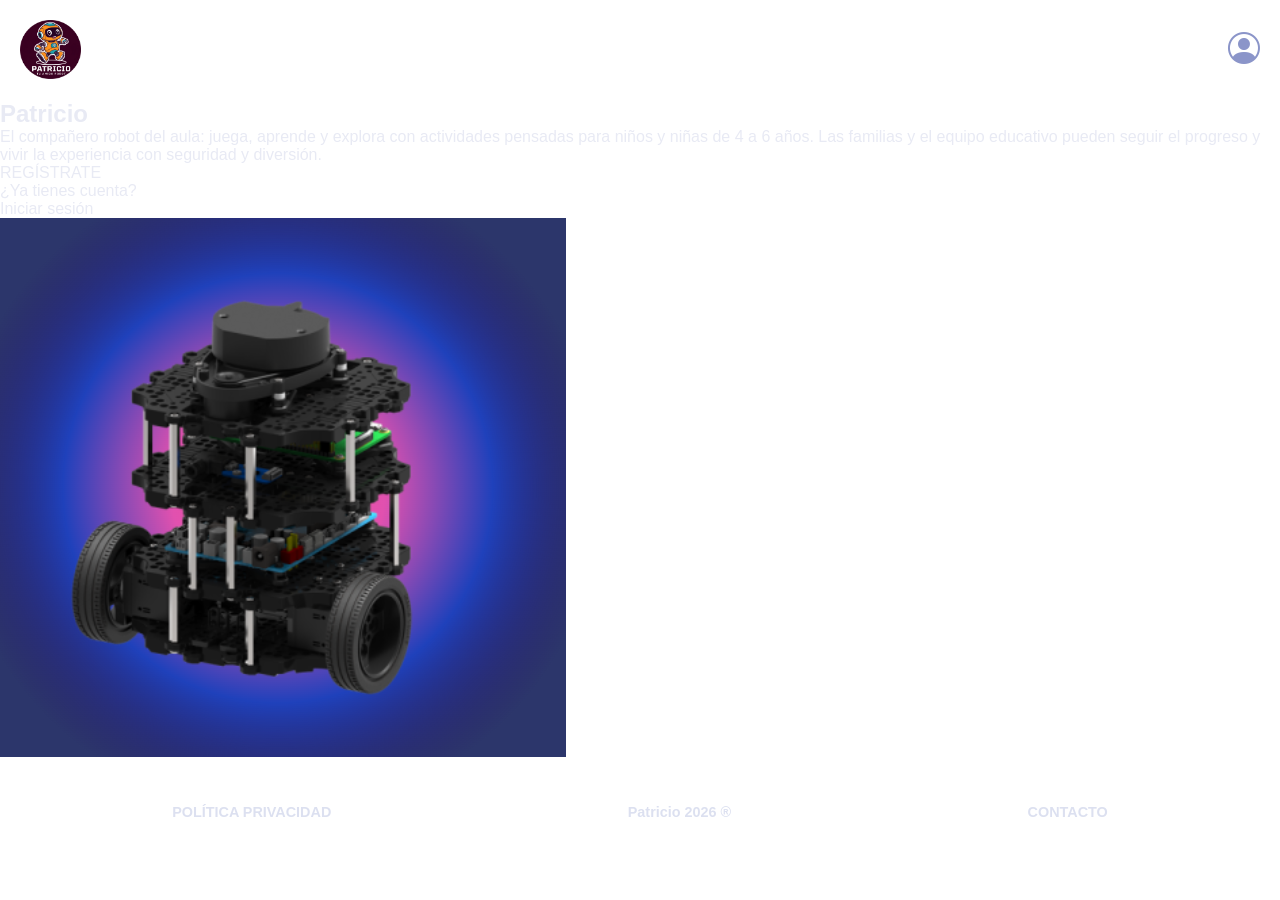
==== commit 03571b1c: "Migrar persistencia al esquema ER de base de datos. Sustituye usuario/historico_juegos por users, ac" ====
--- a/patricio_web/index.html
+++ b/patricio_web/index.html
@@ -2,198 +2,112 @@
 <html lang="es">
 <head>
   <meta charset="UTF-8">
-  <meta name="viewport" content="width=device-width, initial-scale=1.0">
   <meta name="description" content="Patricio: robot educativo para niños y niñas de 4 a 6 años.">
   <title>Patricio | Inicio</title>
-
   <link rel="stylesheet" href="css/styles_generales.css">
   <link rel="stylesheet" href="css/styles_index.css">
-  <link rel="stylesheet" href="https://cdnjs.cloudflare.com/ajax/libs/font-awesome/6.4.0/css/all.min.css">
-  <link rel="preconnect" href="https://fonts.googleapis.com">
-  <link rel="preconnect" href="https://fonts.gstatic.com" crossorigin>
-  <link href="https://fonts.googleapis.com/css2?family=DM+Sans:wght@400;500;600;700;800&display=swap" rel="stylesheet">
-  <link href="https://fonts.googleapis.com/css2?family=Nunito:wght@400;600;700;800;900&family=Baloo+2:wght@700;800&display=swap" rel="stylesheet">
+  <link rel="stylesheet" href="css/styles_login.css">
+  <link href="https://cdn.jsdelivr.net/npm/bootstrap-icons/font/bootstrap-icons.css" rel="stylesheet">
   <link rel="icon" href="images/logo_patricio.png" type="image/png">
 </head>
 <body>
-
-  <!-- ── NAVBAR ── -->
-  <header class="navbar">
-    <div class="nav-left">
-      <a href="index.html">
-        <img src="images/logo_patricio.png" class="logo-circle" alt="Patricio logo">
-      </a>
-    </div>
-
-    <nav class="nav-links">
-      <a href="#producto">Nuestro Producto</a>
-      <a href="#sobre">Sobre nosotros</a>
-      <a href="#contacto">Contacto</a>
-    </nav>
-
-    <div class="nav-right">
-      <a class="login" href="login.html">Login ›</a>
-      <a class="btn-signup" href="registro.html">Apúntate!</a>
+  <header>
+    <a href="index.html">
+  <img src="images/logo_patricio.png" alt="Patricio" class="logo">
+</a>
+    <div class="user-icon" id="userIcon">
+      <i class="bi bi-person-circle"></i>
     </div>
   </header>
 
+  <main>
+    <section class="content">
+      <h1>Patricio</h1>
+      <p>
+        El compañero robot del aula: juega, aprende y explora con actividades pensadas para
+        niños y niñas de 4 a 6 años. Las familias y el equipo educativo pueden seguir el progreso
+        y vivir la experiencia con seguridad y diversión.
+      </p>
+      <a  class="btn-registrate" id="openRegister">REGÍSTRATE</a>
+      <p class="login-text">¿Ya tienes cuenta? <br> <a id="loginLink">Iniciar sesión</a></p>
+    </section>
 
-  <!-- ── HERO ── -->
-  <section class="hero">
-    <img src="images/children.png" class="hero-bg" alt="Niños jugando con Patricio">
-    <div class="hero-content">
-      <h1>Con Patricio,<br>Todos tienen un<br>amigo para<br><span>Aprender,<br>Jugar y<br>Crecer</span></h1>
-    </div>
-    <a href="#producto" class="hero-scroll-btn">
-      <i class="fa-solid fa-chevron-down"></i>
-    </a>
-  </section>
+    <img src="images/robot.png" alt="Patricio, robot educativo" class="robot-img">
+  </main>
 
+  <footer>
+    <a href="politica_privacidad.html">POLÍTICA PRIVACIDAD</a>
+    <span>Patricio 2026 ®</span>
+    <a href="contacto.html" class="contact-link">CONTACTO</a>
+  </footer>
 
-  <!-- ── DECORATIVE DOODLES DIVIDER ── -->
-  <div class="doodle-divider1"></div>
-
-
-  <!-- ── NUESTRO PRODUCTO ── -->
-  <section id="producto" class="section-producto">
-    <div class="producto-card">
-      <div class="producto-inner">
-
-        <div class="producto-img-col">
-          <img src="images/bot 1.png" alt="Robot Patricio" class="producto-robot">
+  <!-- Modal de Registro -->
+  <div class="modal" id="registerModal">
+    <div class="modal-content">
+      <span class="close" id="closeRegister">&times;</span>
+      <h2>Registrarse</h2>
+      <div class="form-grid">
+        <div class="nombre">
+          <label for="nombre">Nombre</label>
+          <input type="text" id="nombre" placeholder="Nombre (tutor o centro)*">
         </div>
 
-        <div class="producto-text-col">
-          <h2 class="section-title center">Nuestro Producto</h2>
-          <p class="producto-desc">
-            Patricio es un robot educativo digital que combina juego, aprendizaje y seguimiento del progreso
-            para que niños y niñas de 4 a 6 años exploren el mundo con curiosidad, seguridad y diversión.
-            Familias y equipos educativos acompañan cada paso.
-          </p>
-
-          <div class="producto-grid1">
-            <div class="feature-v">
-              <img src="images/icons8-graduation-cap-100.png" alt="Robot Patricio" class="icon-feature">
-              <h4>Currículum adaptado</h4>
-              <p>Actividades alineadas con las etapas del desarrollo de 4 a 6 años para un aprendizaje significativo.</p>
-            </div>
-            <div class="feature-v">
-              <img src="images/icons8-game-100.png" alt="Robot Patricio" class="icon-feature">
-              <h4>Aprendizaje jugando</h4>
-              <p>Juegos interactivos que mantienen la atención y refuerzan conceptos clave de forma natural.</p>
-            </div>
-          </div>
-          <div class="producto-grid2">
-            <div class="feature-v">
-              <img src="images/icons8-child-100.png" alt="Robot Patricio" class="icon-feature">
-              <h4>Robot compañero</h4>
-              <p>Patricio guía cada sesión con una personalidad cercana, motivadora y adaptada a cada niño.</p>
-            </div>
-          </div>
+        <div class="apellido">
+          <label for="apellido">Apellido</label>
+          <input type="text" id="apellido" placeholder="Apellido*">
         </div>
 
-      </div>
-    </div>
-  </section>
+        <div class="email full-width">
+          <label for="email">Email</label>
+          <input type="email" id="email" placeholder="Email*">
+        </div>
 
+        <div class="sip">
+          <label for="codigo_aula">Código de grupo o aula</label>
+          <input type="text" id="codigo_aula" placeholder="Ej. AULA-AZUL-01*">
+        </div>
 
-  <!-- ── DECORATIVE DOODLES DIVIDER ── -->
-  <div class="doodle-divider doodle-divider--flip"></div>
+        <div class="telefono">
+          <label for="telefono">Teléfono</label>
+          <input type="tel" id="telefono" placeholder="Teléfono (opcional)">
+        </div>
 
+        <div class="password1">
+          <label for="password1">Contraseña</label>
+          <input type="password" id="password1" placeholder="Contraseña*">
+        </div>
 
-  <!-- ── SOBRE NOSOTROS ── -->
-  <section id="sobre" class="section-nosotros">
-    <div class="nosotros-card">
-
-      <h2 class="section-title orange">Sobre nosotros...</h2>
-      <p class="nosotros-desc">
-        Somos un equipo apasionado por la educación temprana y la tecnología, comprometidos con crear
-        herramientas que pongan a los niños en el centro. Diseñamos experiencias seguras, divertidas
-        y pedagógicamente sólidas para familias y centros educativos.
-      </p>
-
-      <div class="nosotros-grid">
-        <div class="nosotros-card-item">
-          <i class="fa-solid fa-heart icon-feature"></i>
-          <p>Diseño centrado en el bienestar y el desarrollo infantil.</p>
-        </div>
-        <div class="nosotros-card-item">
-          <i class="fa-solid fa-users icon-feature"></i>
-          <p>Colaboración estrecha con familias, docentes y centros educativos.</p>
-        </div>
-        <div class="nosotros-card-item">
-          <i class="fa-solid fa-pen-ruler icon-feature"></i>
-          <p>Experiencias sencillas, visualmente atractivas y pedagógicamente sólidas.</p>
-        </div>
-        <div class="nosotros-card-item">
-          <i class="fa-solid fa-lock icon-feature"></i>
-          <p>Protección de datos y privacidad infantil garantizadas en todo momento.</p>
-        </div>
-        <div class="nosotros-card-item">
-          <i class="fa-solid fa-lightbulb icon-feature"></i>
-          <p>Innovación continua basada en evidencia educativa y retroalimentación real.</p>
+        <div class="password2">
+          <label for="password2">Repite la contraseña</label>
+          <input type="password" id="password2" placeholder="Repite la contraseña*">
         </div>
       </div>
+      <ul class="password-requirements">
+        <li>➤ Mínimo 8 caracteres</li>
+        <li>➤ Una letra mayúscula</li>
+        <li>➤ Una letra minúscula</li>
+        <li>➤ Un número</li>
+      </ul>
+      <p id="registroError" class="error-message"></p>
+      <button id="registerBtn">Enviar</button>
+    </div>
+  </div>
 
-      <div class="nosotros-cta">
-        <p><strong>Confíanos con el desarrollo social de tu hijo!</strong></p>
-        <a class="btn-signup btn-cta-large" href="registro.html">Apúntate!</a>
-      </div>
+  <!-- Modal de Login -->
+  <div class="modal" id="loginModal">
+    <div class="modal-content">
+      <span class="close" id="closeModal">&times;</span>
+      <h2>Iniciar sesión</h2>
+      <img src="images/robot_login.png" alt="Patricio"><br><br>
+      <label for="username">Email</label>
+      <input type="text" id="username" placeholder="Email (ej. admin@patricio.local)">
+      <label for="password">Contraseña</label>
+      <input type="password" id="password" placeholder="Contraseña">
+      <p id="errorMessage" class="error-message"></p>
+      <button id="loginBtn">Entrar</button>
+    </div>
+  </div>
 
-    </div>
-  </section>
-
-
-  <!-- ── CONTACTO / FOOTER ── -->
-  <footer id="contacto" class="contact-section">
-    <div class="contact-wrapper">
-
-      <div class="contact-left">
-        <h2 class="contact-title">¡Contáctanos!</h2>
-        <p class="contact-phone">Tel : +34 965 258 736</p>
-        <p class="contact-text">Puedes escribirnos desde aquí :</p>
-        <ul class="contact-list">
-          <li>info@patricio.edu</li>
-          <li>soporte@patricio.edu</li>
-          <li>centros@patricio.edu</li>
-        </ul>
-      </div>
-
-      <div class="contact-right">
-        <p class="map-label">Nos puedes encontrar aquí :</p>
-        <div class="contact-map-container">
-          <iframe
-            src="https://www.google.com/maps/embed?pb=!1m18!1m12!1m3!1d3037.6!2d-3.703!3d40.416!2m3!1f0!2f0!3f0!3m2!1i1024!2i768!4f13.1!3m3!1m2!1s0x0%3A0x0!2zNDDCsDI0JzU4LjAiTiAzwrA0MicxMC44Ilc!5e0!3m2!1ses!2ses!4v1600000000000"
-            width="100%" height="100%" frameborder="0" style="border:0;" allowfullscreen>
-          </iframe>
-        </div>
-      </div>
-
-    </div>
-
-    <!-- Footer bottom -->
-    <div class="footer-bottom">
-      <img src="images/logo_patricio.png" class="footer-logo" alt="Patricio logo">
-      <div class="footer-links">
-        <a href="#producto">Product</a>
-        <a href="#sobre">About us</a>
-        <a href="#">FQ&A</a>
-        <a href="#contacto">Contact</a>
-      </div>
-    </div>
-
-    <div class="footer-legal">
-      <div class="legal-container">
-        <span>©2026 Patricio</span>
-        <div class="legal-links">
-          <a href="#">Aviso legal</a>
-          <a href="#">Política de cookies</a>
-          <a href="politica_privacidad.html">Política de privacidad</a>
-          <a href="#">Gestión de Cookies</a>
-        </div>
-      </div>
-    </div>
-  </footer>
-
+  <script src="js/script_singup_login_logout.js"></script>
 </body>
-</html>+</html>
--- a/patricio_web/css/styles_login.css
+++ b/patricio_web/css/styles_login.css
@@ -0,0 +1,119 @@
+/* Modal Login */
+.modal {
+    display: none;
+    position: fixed;
+    z-index: 1000;
+    left: 0;
+    top: 0;
+    width: 100%;
+    height: 100%;
+    background-color: rgba(0, 0, 0, 0.7);
+    justify-content: center;
+    align-items: center;
+}
+
+.modal-content {
+    position: relative;
+    background-color: #2c366b;
+    padding: 2rem;
+    border-radius: 10px;
+    text-align: center;
+    color: white;
+    width: 300px;
+}
+
+.modal-content input {
+    width: 80%;
+    padding: 0.5rem;
+    margin: 1rem 0;
+    border-radius: 5px;
+    border: none;
+}
+
+.modal-content button {
+    background: linear-gradient(90deg, #a833ff, #ff298a);
+    border: none;
+    padding: 0.5rem 1rem;
+    font-weight: bold;
+    cursor: pointer;
+    border-radius: 20px;
+}
+
+.close {
+    position: absolute;
+    top: 10px;
+    right: 10px;
+    font-size: 1.5rem;
+    cursor: pointer;
+    color: #fff;
+    background: none;
+    border: none;
+}
+
+.error-message {
+    color: red;
+    font-size: 14px;
+    margin-top: 10px;
+    display: none;
+}
+
+.password-requirements {
+    list-style: none;
+    padding-left: 0;
+    text-align: left;
+    font-size: 13px;
+    color: #ddd;
+    margin-top: 10px;
+    margin-bottom: 10px;
+}
+
+.password-requirements li::before {
+    content: "✓ ";
+    color: #bbb;
+}
+
+.form-grid {
+    display: grid;
+    grid-template-columns: 1fr 1fr;
+    gap: 10px;
+    margin-bottom: 1rem;
+}
+
+.form-grid input {
+    padding: 0.5rem;
+    border: 1px solid #ccc;
+    border-radius: 5px;
+    font-size: 1rem;
+    width: 100%;
+}
+
+.modal-content input {
+    width: 90%;
+}
+
+.full-width {
+    grid-column: span 2;
+}
+
+#email {
+    width: 95%;
+}
+
+.password1 {
+    display: flex;
+    flex-direction: column;
+    justify-content: space-between;
+    height: 100%;
+}
+
+.password1 label {
+    display: flex;
+    align-items: center;
+    justify-content: center;
+    height: 50%;
+}
+
+.password1 input {
+    align-self: flex-end;
+}
+
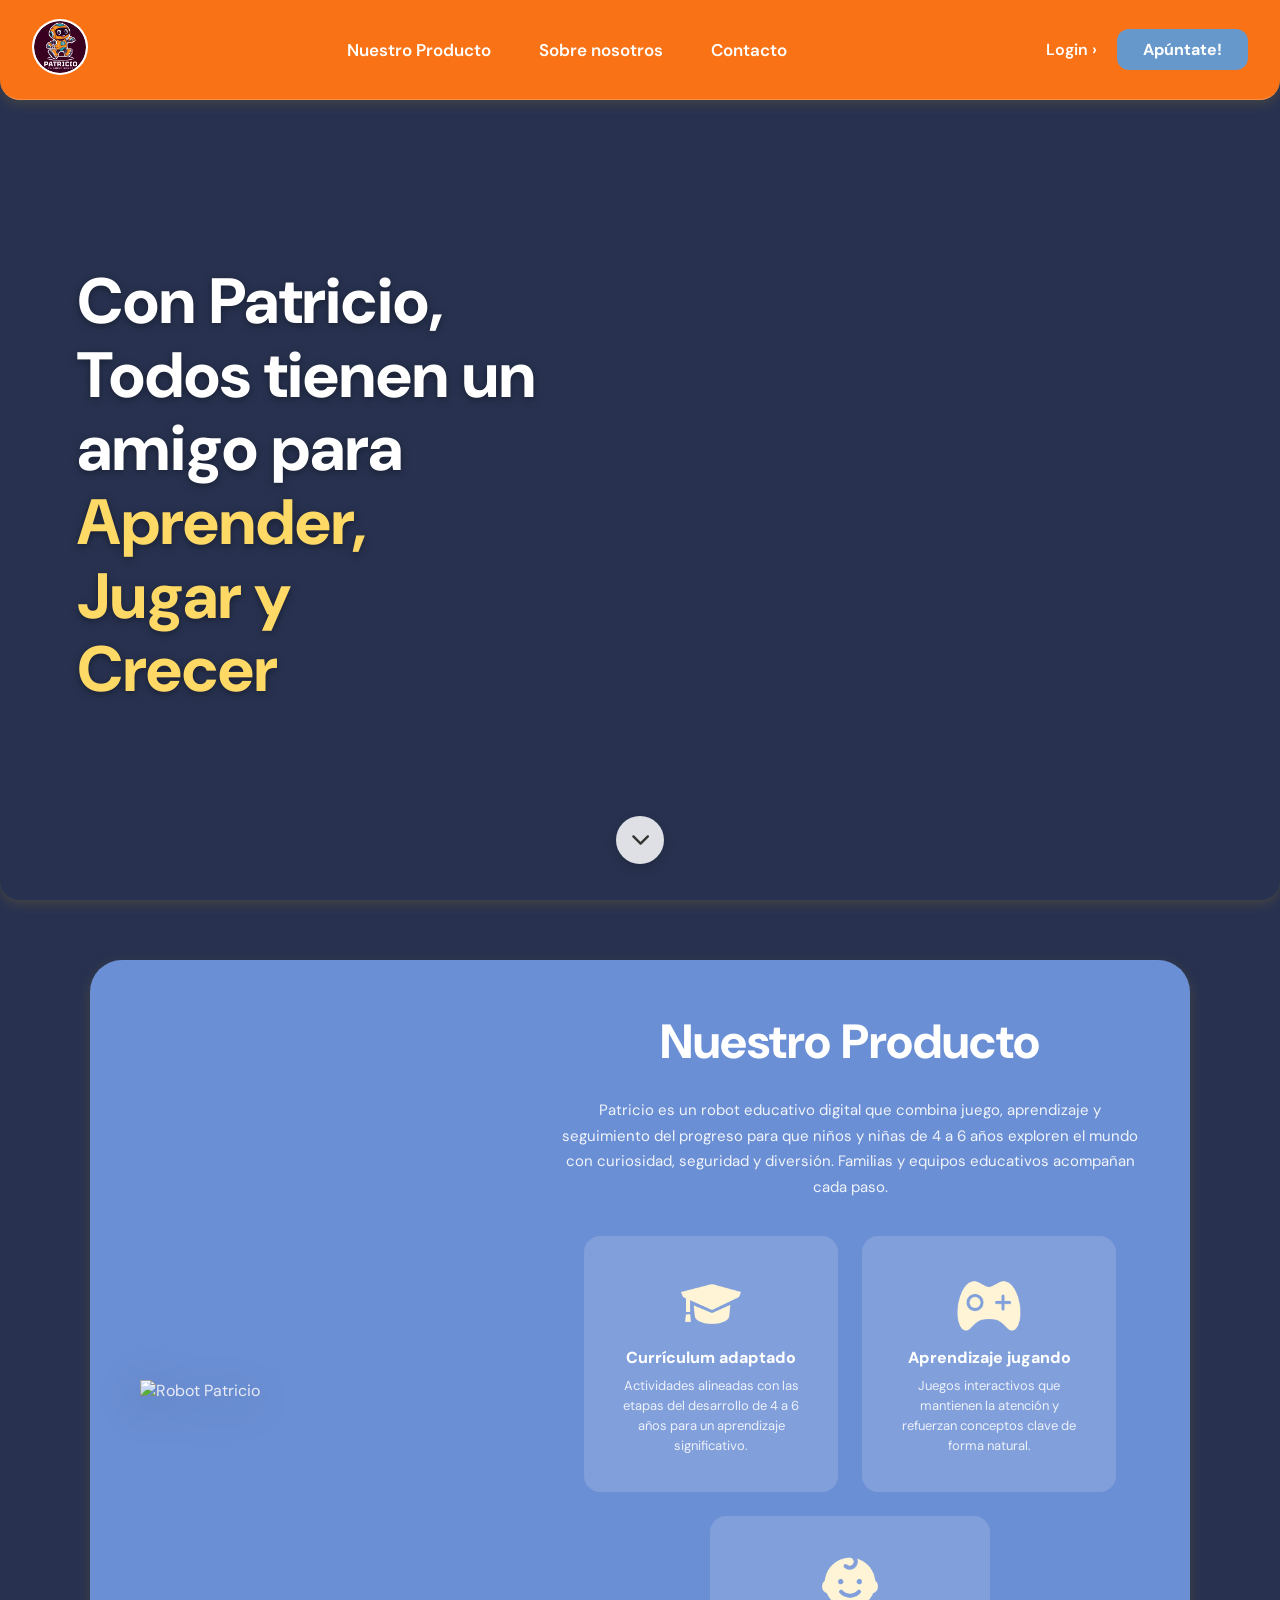
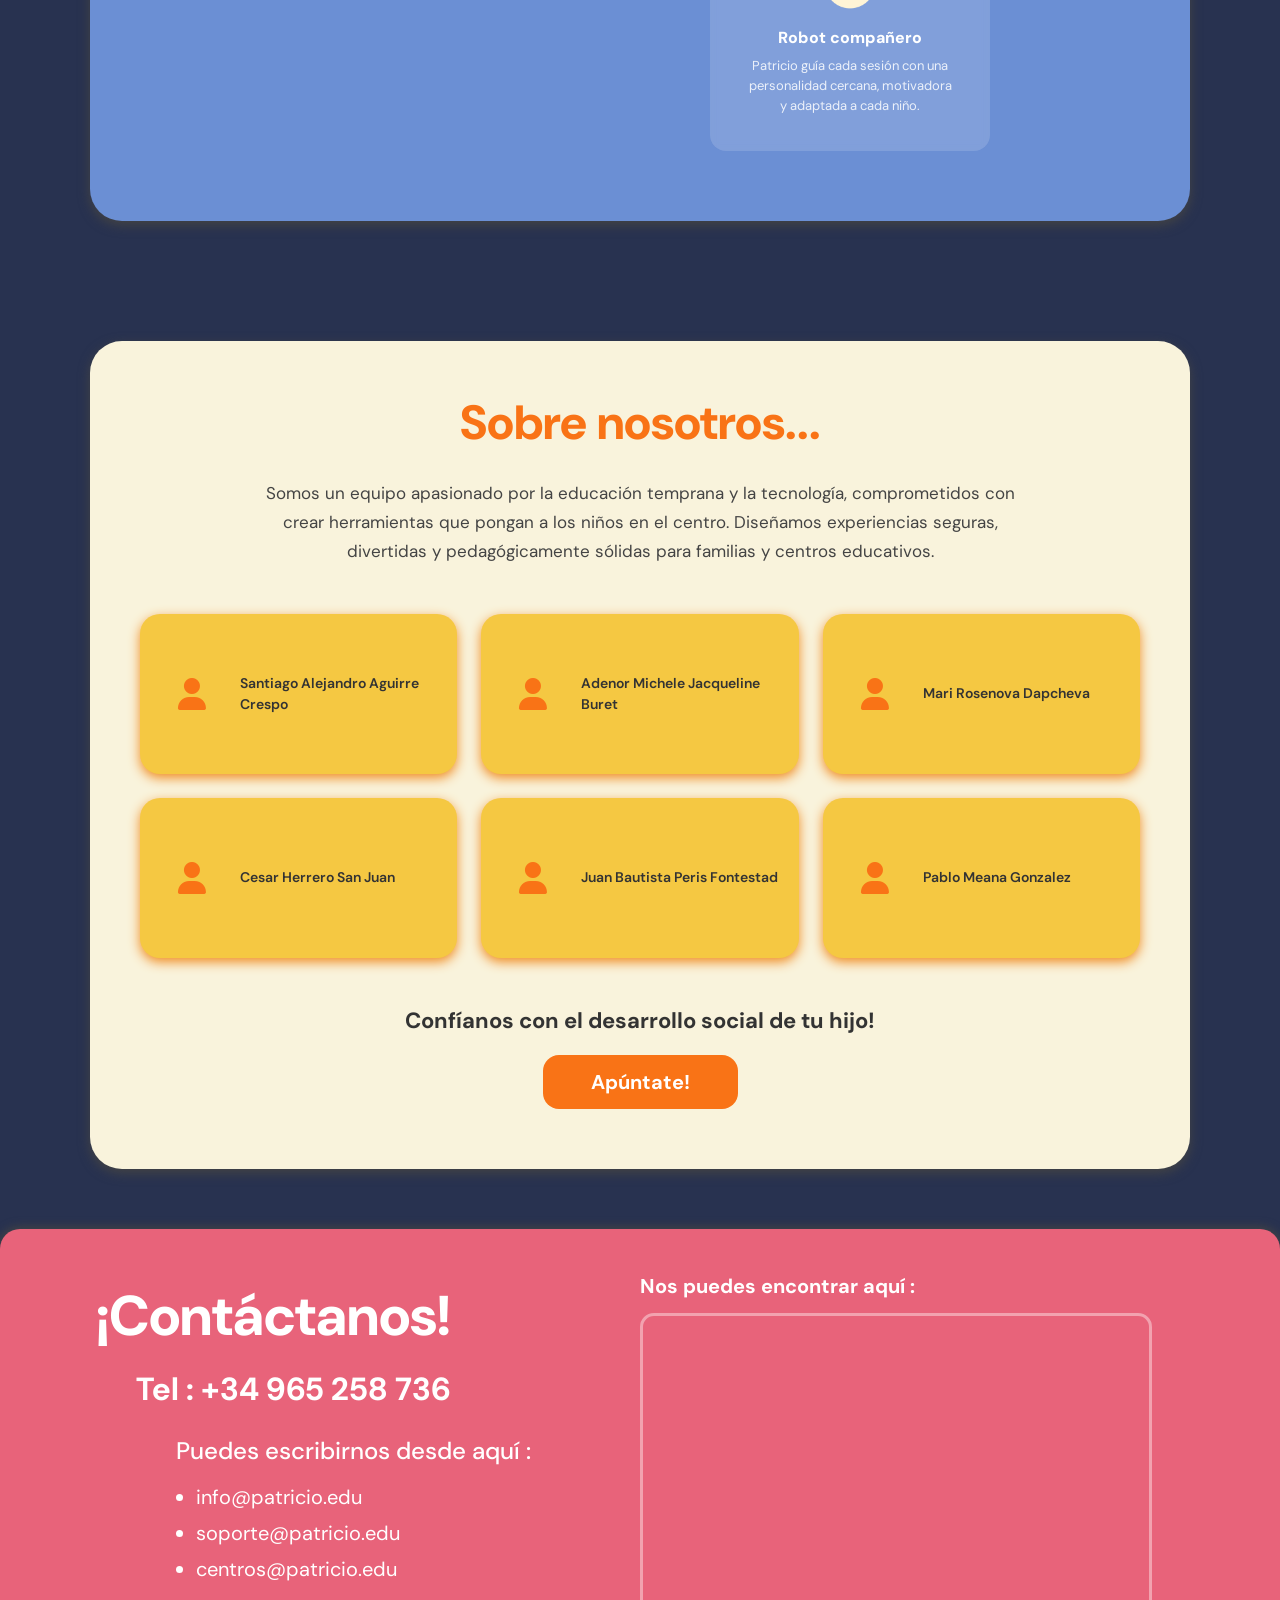
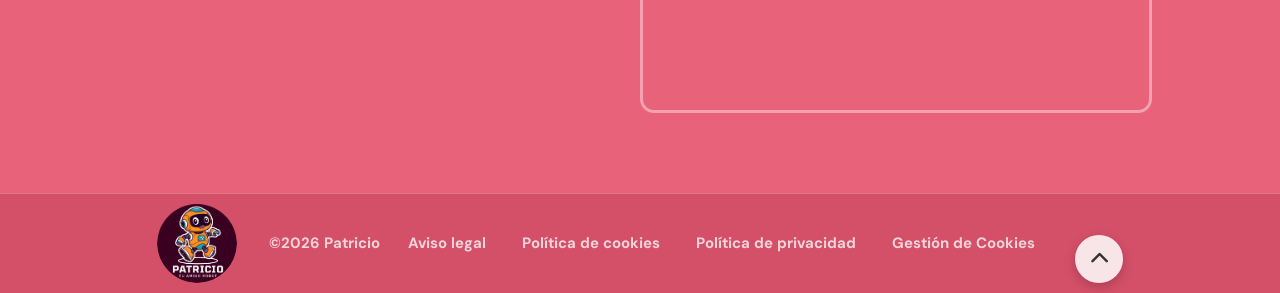
==== commit e4384fb0: "landing completo" ====
--- a/patricio_web/index.html
+++ b/patricio_web/index.html
@@ -2,112 +2,196 @@
 <html lang="es">
 <head>
   <meta charset="UTF-8">
+  <meta name="viewport" content="width=device-width, initial-scale=1.0">
   <meta name="description" content="Patricio: robot educativo para niños y niñas de 4 a 6 años.">
   <title>Patricio | Inicio</title>
+
   <link rel="stylesheet" href="css/styles_generales.css">
   <link rel="stylesheet" href="css/styles_index.css">
-  <link rel="stylesheet" href="css/styles_login.css">
-  <link href="https://cdn.jsdelivr.net/npm/bootstrap-icons/font/bootstrap-icons.css" rel="stylesheet">
+  <link rel="stylesheet" href="https://cdnjs.cloudflare.com/ajax/libs/font-awesome/6.4.0/css/all.min.css">
+  <link rel="preconnect" href="https://fonts.googleapis.com">
+  <link rel="preconnect" href="https://fonts.gstatic.com" crossorigin>
+  <link href="https://fonts.googleapis.com/css2?family=DM+Sans:wght@400;500;600;700;800&display=swap" rel="stylesheet">
+  <link href="https://fonts.googleapis.com/css2?family=Nunito:wght@400;600;700;800;900&family=Baloo+2:wght@700;800&display=swap" rel="stylesheet">
   <link rel="icon" href="images/logo_patricio.png" type="image/png">
 </head>
 <body>
-  <header>
-    <a href="index.html">
-  <img src="images/logo_patricio.png" alt="Patricio" class="logo">
-</a>
-    <div class="user-icon" id="userIcon">
-      <i class="bi bi-person-circle"></i>
+
+  <!-- ── NAVBAR ── -->
+  <header class="navbar">
+    <div class="nav-left">
+      <a href="index.html">
+        <img src="images/logo_patricio.png" class="logo-circle" alt="Patricio logo">
+      </a>
+    </div>
+
+    <nav class="nav-links">
+      <a href="#producto" onclick="event.preventDefault(); document.getElementById('producto').scrollIntoView({behavior: 'smooth'})">Nuestro Producto</a>
+      <a href="#sobre" onclick="event.preventDefault(); document.getElementById('sobre').scrollIntoView({behavior: 'smooth'})">Sobre nosotros</a>
+      <a href="#contacto" onclick="event.preventDefault(); document.getElementById('contacto').scrollIntoView({behavior: 'smooth'})">Contacto</a>
+    </nav>
+
+    <div class="nav-right">
+      <a class="login" href="login.html">Login ›</a>
+      <a class="btn-signup" href="registro.html">Apúntate!</a>
     </div>
   </header>
 
-  <main>
-    <section class="content">
-      <h1>Patricio</h1>
-      <p>
-        El compañero robot del aula: juega, aprende y explora con actividades pensadas para
-        niños y niñas de 4 a 6 años. Las familias y el equipo educativo pueden seguir el progreso
-        y vivir la experiencia con seguridad y diversión.
-      </p>
-      <a  class="btn-registrate" id="openRegister">REGÍSTRATE</a>
-      <p class="login-text">¿Ya tienes cuenta? <br> <a id="loginLink">Iniciar sesión</a></p>
-    </section>
 
-    <img src="images/robot.png" alt="Patricio, robot educativo" class="robot-img">
-  </main>
+  <!-- ── HERO ── -->
+  <section class="hero">
+    <img src="images/children.png" class="hero-bg" alt="Niños jugando con Patricio">
+    <div class="hero-content">
+      <h1>Con Patricio,<br>Todos tienen un<br>amigo para<br><span>Aprender,<br>Jugar y<br>Crecer</span></h1>
+    </div>
+    <a href="#producto" class="hero-scroll-btn" onclick="event.preventDefault(); document.getElementById('producto').scrollIntoView({behavior: 'smooth'})">
+      <i class="fa-solid fa-chevron-down"></i>
+    </a>
+  </section>
 
-  <footer>
-    <a href="politica_privacidad.html">POLÍTICA PRIVACIDAD</a>
-    <span>Patricio 2026 ®</span>
-    <a href="contacto.html" class="contact-link">CONTACTO</a>
-  </footer>
 
-  <!-- Modal de Registro -->
-  <div class="modal" id="registerModal">
-    <div class="modal-content">
-      <span class="close" id="closeRegister">&times;</span>
-      <h2>Registrarse</h2>
-      <div class="form-grid">
-        <div class="nombre">
-          <label for="nombre">Nombre</label>
-          <input type="text" id="nombre" placeholder="Nombre (tutor o centro)*">
+  <!-- ── DECORATIVE DOODLES DIVIDER ── -->
+  <div class="doodle-divider1"></div>
+
+
+  <!-- ── NUESTRO PRODUCTO ── -->
+  <section id="producto" class="section-producto">
+    <div class="producto-card">
+      <div class="producto-inner">
+
+        <div class="producto-img-col">
+          <img src="images/bot 1.png" alt="Robot Patricio" class="producto-robot">
         </div>
 
-        <div class="apellido">
-          <label for="apellido">Apellido</label>
-          <input type="text" id="apellido" placeholder="Apellido*">
+        <div class="producto-text-col">
+          <h2 class="section-title center">Nuestro Producto</h2>
+          <p class="producto-desc">
+            Patricio es un robot educativo digital que combina juego, aprendizaje y seguimiento del progreso
+            para que niños y niñas de 4 a 6 años exploren el mundo con curiosidad, seguridad y diversión.
+            Familias y equipos educativos acompañan cada paso.
+          </p>
+
+          <div class="producto-grid1">
+            <div class="feature-v">
+              <img src="images/icons8-graduation-cap-100.png" alt="Robot Patricio" class="icon-feature">
+              <h4>Currículum adaptado</h4>
+              <p>Actividades alineadas con las etapas del desarrollo de 4 a 6 años para un aprendizaje significativo.</p>
+            </div>
+            <div class="feature-v">
+              <img src="images/icons8-game-100.png" alt="Robot Patricio" class="icon-feature">
+              <h4>Aprendizaje jugando</h4>
+              <p>Juegos interactivos que mantienen la atención y refuerzan conceptos clave de forma natural.</p>
+            </div>
+          </div>
+          <div class="producto-grid2">
+            <div class="feature-v">
+              <img src="images/icons8-child-100.png" alt="Robot Patricio" class="icon-feature">
+              <h4>Robot compañero</h4>
+              <p>Patricio guía cada sesión con una personalidad cercana, motivadora y adaptada a cada niño.</p>
+            </div>
+          </div>
         </div>
 
-        <div class="email full-width">
-          <label for="email">Email</label>
-          <input type="email" id="email" placeholder="Email*">
+      </div>
+    </div>
+  </section>
+
+
+  <!-- ── DECORATIVE DOODLES DIVIDER ── -->
+  <div class="doodle-divider doodle-divider--flip"></div>
+
+
+  <!-- ── SOBRE NOSOTROS ── -->
+  <section id="sobre" class="section-nosotros">
+    <div class="nosotros-card">
+
+      <h2 class="section-title orange">Sobre nosotros...</h2>
+      <p class="nosotros-desc">
+        Somos un equipo apasionado por la educación temprana y la tecnología, comprometidos con crear
+        herramientas que pongan a los niños en el centro. Diseñamos experiencias seguras, divertidas
+        y pedagógicamente sólidas para familias y centros educativos.
+      </p>
+      <div class="nosotros-grid">
+        <a href="https://github.com/Saac04" class="nosotros-card-item">
+          <i class="fa-solid fa-user icon-feature"></i>
+          <p>Santiago Alejandro Aguirre Crespo</p>
+        </a>
+        <a href="https://github.com/CJMIDNIGHT" class="nosotros-card-item">
+          <i class="fa-solid fa-user icon-feature"></i>
+          <p>Adenor Michele Jacqueline Buret</p>
+        </a>
+        <a href="https://github.com/ohmarimari" class="nosotros-card-item">
+          <i class="fa-solid fa-user icon-feature"></i>
+          <p>Mari Rosenova Dapcheva</p>
+        </a>
+        <a href="https://github.com/ElCesarEse" class="nosotros-card-item">
+          <i class="fa-solid fa-user icon-feature"></i>
+          <p>Cesar Herrero San Juan</p>
+        </a>
+        <a href="https://github.com/jbperfon" class="nosotros-card-item">
+          <i class="fa-solid fa-user icon-feature"></i>
+          <p>Juan Bautista Peris Fontestad</p>
+        </a>
+        <a href="https://github.com/Meana13" class="nosotros-card-item">
+          <i class="fa-solid fa-user icon-feature"></i>
+          <p>Pablo Meana Gonzalez</p>
+        </a>
+      </div>
+      <div class="nosotros-cta">
+        <p><strong>Confíanos con el desarrollo social de tu hijo!</strong></p>
+        <a class="btn-signup btn-cta-large" href="registro.html">Apúntate!</a>
+      </div>
+
+    </div>
+  </section>
+
+
+<!-- ── CONTACTO ── -->
+  <section id="contacto" class="contact-section">
+    <div class="contact-wrapper">
+
+      <div class="contact-left">
+        <h2 class="contact-title">¡Contáctanos!</h2>
+        <p class="contact-phone">Tel : +34 965 258 736</p>
+        <p class="contact-text">Puedes escribirnos desde aquí :</p>
+        <ul class="contact-list">
+          <li>info@patricio.edu</li>
+          <li>soporte@patricio.edu</li>
+          <li>centros@patricio.edu</li>
+        </ul>
+        
+      </div>
+
+      <div class="contact-right">
+        <p class="map-label">Nos puedes encontrar aquí :</p>
+        <div class="contact-map-container">
+          <iframe
+            src="https://www.google.com/maps/embed?pb=!1m18!1m12!1m3!1d3100.8475289909725!2d-0.16830862347939268!3d38.99597604088049!2m3!1f0!2f0!3f0!3m2!1i1024!2i768!4f13.1!3m3!1m2!1s0xd61c2a3069621fd%3A0xdb8ad87b84df4b24!2sUPV%20Campus%20de%20Gandia%20-%20Escola%20Polit%C3%A8cnica%20Superior%20de%20Gandia!5e0!3m2!1ses!2ses!4v1779482753357!5m2!1ses!2ses"
+            width="100%" height="100%" frameborder="0" style="border:0;" allowfullscreen>
+          </iframe>
         </div>
+        
+      </div>
 
-        <div class="sip">
-          <label for="codigo_aula">Código de grupo o aula</label>
-          <input type="text" id="codigo_aula" placeholder="Ej. AULA-AZUL-01*">
-        </div>
+    </div>
+  </section>
 
-        <div class="telefono">
-          <label for="telefono">Teléfono</label>
-          <input type="tel" id="telefono" placeholder="Teléfono (opcional)">
-        </div>
+  <!-- ── FOOTER ── -->
+  <footer class="site-footer">
+  <div class="footer-inner">
+    <img src="images/logo_patricio.png" class="footer-logo" alt="Patricio logo">
+    <div class="legal-links">
+      <span>©2026 Patricio</span>
+      <a href="#">Aviso legal</a>
+      <a href="#">Política de cookies</a>
+      <a href="politica_privacidad.html">Política de privacidad</a>
+      <a href="#">Gestión de Cookies</a>
+    </div>
+    <button class="back-to-top" onclick="window.scrollTo({top:0, behavior:'smooth'})" aria-label="Volver arriba">
+      <i class="fa-solid fa-chevron-up"></i>
+    </button>
+  </div>
+</footer>
 
-        <div class="password1">
-          <label for="password1">Contraseña</label>
-          <input type="password" id="password1" placeholder="Contraseña*">
-        </div>
-
-        <div class="password2">
-          <label for="password2">Repite la contraseña</label>
-          <input type="password" id="password2" placeholder="Repite la contraseña*">
-        </div>
-      </div>
-      <ul class="password-requirements">
-        <li>➤ Mínimo 8 caracteres</li>
-        <li>➤ Una letra mayúscula</li>
-        <li>➤ Una letra minúscula</li>
-        <li>➤ Un número</li>
-      </ul>
-      <p id="registroError" class="error-message"></p>
-      <button id="registerBtn">Enviar</button>
-    </div>
-  </div>
-
-  <!-- Modal de Login -->
-  <div class="modal" id="loginModal">
-    <div class="modal-content">
-      <span class="close" id="closeModal">&times;</span>
-      <h2>Iniciar sesión</h2>
-      <img src="images/robot_login.png" alt="Patricio"><br><br>
-      <label for="username">Email</label>
-      <input type="text" id="username" placeholder="Email (ej. admin@patricio.local)">
-      <label for="password">Contraseña</label>
-      <input type="password" id="password" placeholder="Contraseña">
-      <p id="errorMessage" class="error-message"></p>
-      <button id="loginBtn">Entrar</button>
-    </div>
-  </div>
-
-  <script src="js/script_singup_login_logout.js"></script>
 </body>
-</html>
+</html>
--- a/patricio_web/css/styles_index.css
+++ b/patricio_web/css/styles_index.css
@@ -5,7 +5,11 @@
 html, body { width: 100%; height: 100%; }
 body {
   font-family: 'DM Sans', 'Nunito', sans-serif;
-  background-color: #ffffff;
+  background-image: url('../images/landing.png');
+  background-size: cover;
+  background-position: center;
+  background-repeat: no-repeat;
+  background-attachment: fixed; /* stays in place as you scroll */
   overflow-x: hidden;
 }
 
@@ -81,13 +85,15 @@
   font-weight: 700;
   cursor: pointer;
   color: #ffffff;
-  transition: 0.2s ease;
+  transition: transform 0.3s ease, background-color 0.2s;
   white-space: nowrap;
   text-decoration: none;
   display: inline-block;
 }
-.btn-signup:hover { background-color: #B4B534; }
-
+.btn-signup:hover { 
+  background-color: #B4B534;
+  transform: scale(1.08);
+}
 @media (max-width: 900px) {
   .navbar { padding: 8px 20px; gap: 20px; }
   .nav-links { gap: 24px; }
@@ -321,6 +327,7 @@
   margin: 0 auto;
   padding: 50px 50px 60px;
   text-align: center;
+  box-shadow: 0 4px 12px #444444;
 }
 
 .nosotros-desc {
@@ -336,24 +343,26 @@
   display: grid;
   grid-template-columns: repeat(3, 1fr);
   gap: 24px;
-  justify-items: center;
   margin-bottom: 48px;
 }
 
-.nosotros-grid > div:nth-child(4) { grid-column: 1; justify-self: end; }
-.nosotros-grid > div:nth-child(5) { grid-column: 2; justify-self: start; }
+/* remove these two lines entirely */
+/* .nosotros-grid > div:nth-child(4) { grid-column: 1; justify-self: end; } */
+/* .nosotros-grid > div:nth-child(5) { grid-column: 2; justify-self: start; } */
 
 .nosotros-card-item {
   background-color: #F5C842;
   border-radius: 20px;
   padding: 28px 20px;
-  width: 240px;
-  min-height: 180px;
-  display: flex;
-  flex-direction: column;
-  align-items: center;
-  gap: 14px;
+  width: 100%;
+  height: 160px;
+  display: flex;
+  flex-direction: row; /* changed from column */
+  align-items: center;
+  justify-content: flex-start; /* changed from center */
+  gap: 16px;
   transition: transform 0.3s ease;
+  box-shadow: 0 4px 12px #F08C21;
 }
 .nosotros-card-item:hover { transform: translateY(-5px); }
 .nosotros-card-item:hover .icon-feature { transform: scale(1.15); color: #F97316; }
@@ -361,7 +370,8 @@
 .nosotros-card-item .icon-feature {
   font-size: 2rem;
   color: #F97316;
-  margin-bottom: 0;
+  margin: 0;
+  flex-shrink: 0;
 }
 
 .nosotros-card-item p {
@@ -370,6 +380,8 @@
   color: #333;
   line-height: 1.5;
   font-weight: 600;
+  text-align: left; /* changed from center */
+  margin: 0;
 }
 
 .nosotros-cta {
@@ -384,14 +396,25 @@
   margin-bottom: 20px;
 }
 
+a.nosotros-card-item {
+  text-decoration: none;
+  color: inherit;
+}
+
 .btn-cta-large {
-  padding: 14px 48px !important;
-  font-size: 20px !important;
-  font-family: 'DM Sans', 'Nunito', sans-serif !important;
-  border-radius: 16px !important;
-  background-color: #F97316 !important;
-}
-.btn-cta-large:hover { filter: brightness(0.93) !important; }
+  padding: 14px 48px;
+  font-size: 20px;
+  font-family: 'DM Sans', 'Nunito', sans-serif;
+  border-radius: 16px;
+  background-color: #F97316;
+  transition: transform 0.3s ease, background-color 0.2s;
+  cursor: pointer;
+  border: none;
+}
+.btn-cta-large:hover { 
+  background-color: #6B8FD4;
+  transform: scale(1.08);
+}
 
 @media (max-width: 900px) {
   .nosotros-grid { grid-template-columns: repeat(2, 1fr); }
@@ -410,41 +433,50 @@
    ====================================================== */
 .contact-section {
   background-color: #E8637A;
-  
   color: white;
-  padding: 100px 0 0 !important;
+  padding: auto;
+  padding-top: 20px;
+  border-radius: 20px 20px 0 0;
+  box-shadow: 0 0 10px 2px #444444;
 }
 
 .contact-wrapper {
-  width: 88%;
+  width: 80%;
   margin: auto;
   display: flex;
   justify-content: space-between;
-  gap: 50px;
+  /*gap: 50px;*/
   padding-bottom: 80px; /* was 50px */
 }
 
-.contact-left { width: 45%; }
+.contact-left { 
+  width: 45%;
+  margin-top: 30px;
+  margin-left: 3rem;
+}
 
 .contact-title {
   font-family: 'DM Sans', 'Nunito', sans-serif;
   font-size: 56px !important;
   font-weight: 800;
   color: #ffffff;
-  margin-bottom: 24px; /* was 16px */
+  margin-bottom: 16px; /* was 16px */
+  margin-left: -80px;
 }
 
 .contact-phone {
   font-family: 'DM Sans', 'Nunito', sans-serif;
-  font-size: 24px; /* was 20px */
+  font-size: 32px; /* was 20px */
   font-weight: 700;
-  margin-bottom: 20px; /* was 16px */
+  margin-bottom: 25px; /* was 16px */
+  margin-left: -40px;
 }
 
 .contact-text {
   font-family: 'DM Sans', 'Nunito', sans-serif;
-  font-size: 20px; /* was 17px */
-  margin-bottom: 12px; /* was 8px */
+  font-size: 24px; /* was 17px */
+  font-weight: 500;
+  margin-bottom: 18px; /* was 8px */
 }
 
 .contact-list {
@@ -458,9 +490,10 @@
 }
 
 .contact-right {
-  width: 48%;
+  width: 50%;
   display: flex;
   flex-direction: column;
+  margin-top: 24px;
 }
 
 .map-label {
@@ -479,67 +512,84 @@
   
 }
 
-.footer-bottom {
-  background-color: #E8637A;
-  border-top: 2px solid rgba(255,255,255,0.25);
-  padding: 28px 6%;
-  display: flex;
+
+
+
+.back-to-top {
+  align-self: flex-end;
+  margin-top: 16px;
+  width: 48px;
+  height: 48px;
+  border-radius: 50%;
+  border: none;
+  background: rgba(255,255,255,0.85);
+  color: #333;
+  font-size: 1.2rem;
+  cursor: pointer;
+  display: flex;
+  align-items: center;
+  justify-content: center;
+  box-shadow: 0 4px 12px rgba(0,0,0,0.2);
+  transition: background 0.2s;
+  animation: bounce-up 2s infinite;
+}
+
+.back-to-top:hover { background: #fff; }
+
+@keyframes bounce-up {
+  0%, 100% { transform: translateY(0); }
+  50%       { transform: translateY(-8px); }
+}
+
+.site-footer {
+  background-color: #d45068;
+  padding: 32px 48px;
+}
+
+.footer-inner {
+  display: flex;
+  align-items: center;
   justify-content: space-between;
-  align-items: center;
+  gap: 32px;
   flex-wrap: wrap;
-  gap: 16px;
 }
 
 .footer-logo {
-  width: 72px;
+  width: 80px;
+  height: 80px;
   object-fit: contain;
-}
-
-.footer-links {
-  display: flex;
-  gap: 32px;
-}
-.footer-links a {
-  color: #fff;
-  text-decoration: none;
-  font-family: 'DM Sans', 'Nunito', sans-serif;
-  font-size: 16px;
-  font-weight: 600;
-  transition: opacity 0.2s;
-}
-.footer-links a:hover { opacity: 0.75; }
-
-.footer-legal {
-  background-color: #d45068;
-  padding: 18px 0;
-  border-top: 1px solid rgba(255,255,255,0.15);
-}
-
-.legal-container {
-  max-width: 1100px;
-  margin: 0 auto;
-  padding: 0 24px;
-  display: flex;
-  justify-content: space-between;
-  align-items: center;
-  font-family: 'DM Sans', 'Nunito', sans-serif;
-  font-size: 13px;
-  color: rgba(255,255,255,0.75);
+  border-radius: 50%;
+}
+
+.legal-links {
+  display: flex;
+  align-items: center;
+  gap: 20px;
   flex-wrap: wrap;
-  gap: 10px;
-}
-
-.legal-links { display: flex; gap: 20px; flex-wrap: wrap; }
+}
+
+.legal-links span,
 .legal-links a {
+  font-family: 'DM Sans', 'Nunito', sans-serif;
+  font-size: 15px;
   color: rgba(255,255,255,0.75);
   text-decoration: none;
   transition: color 0.2s;
 }
+
 .legal-links a:hover { color: #fff; }
+
+@media (max-width: 600px) {
+  .footer-inner { flex-direction: column; text-align: center; }
+  .legal-links { justify-content: center; }
+}
 
 @media (max-width: 900px) {
   .contact-wrapper { flex-direction: column; }
   .contact-left, .contact-right { width: 100%; }
-  .footer-bottom { flex-direction: column; text-align: center; }
-  .legal-container { flex-direction: column; text-align: center; }
-}+}
+
+.section-producto,
+.section-nosotros {
+  background-color: transparent;
+}
